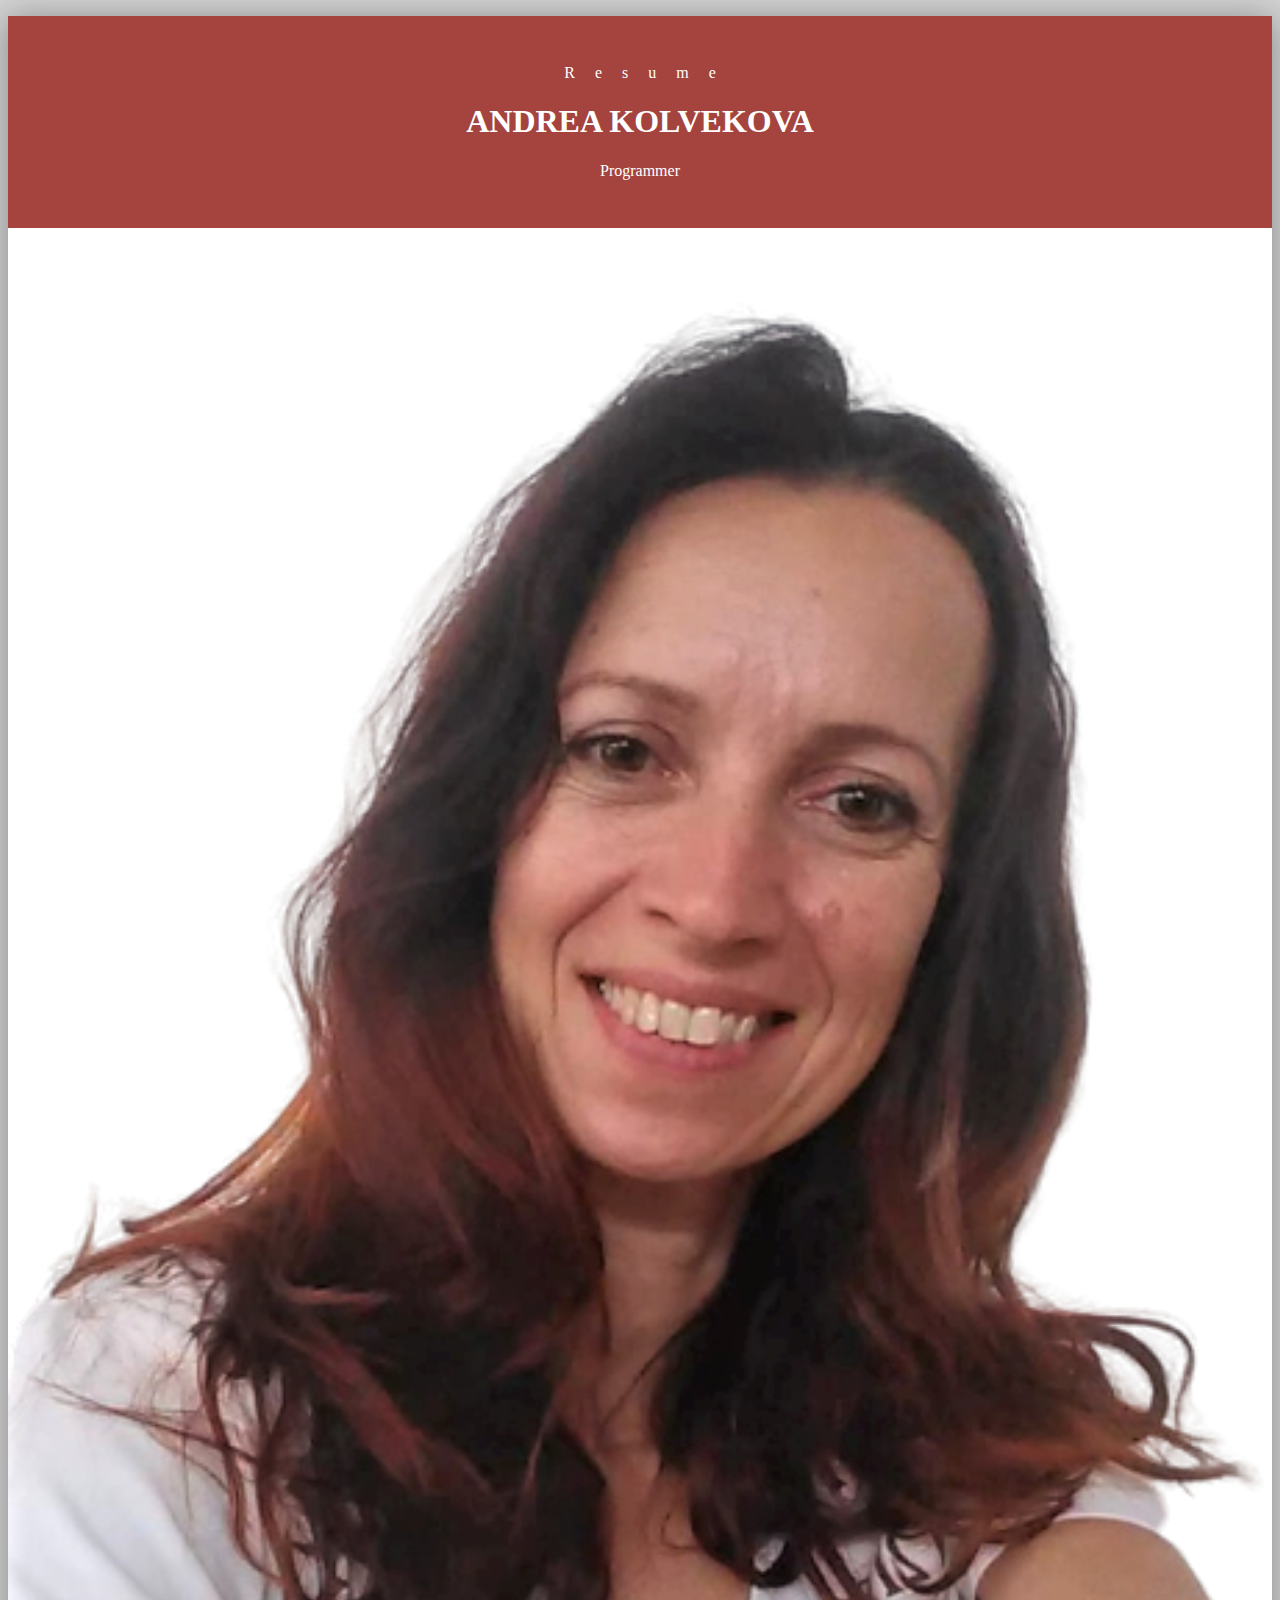
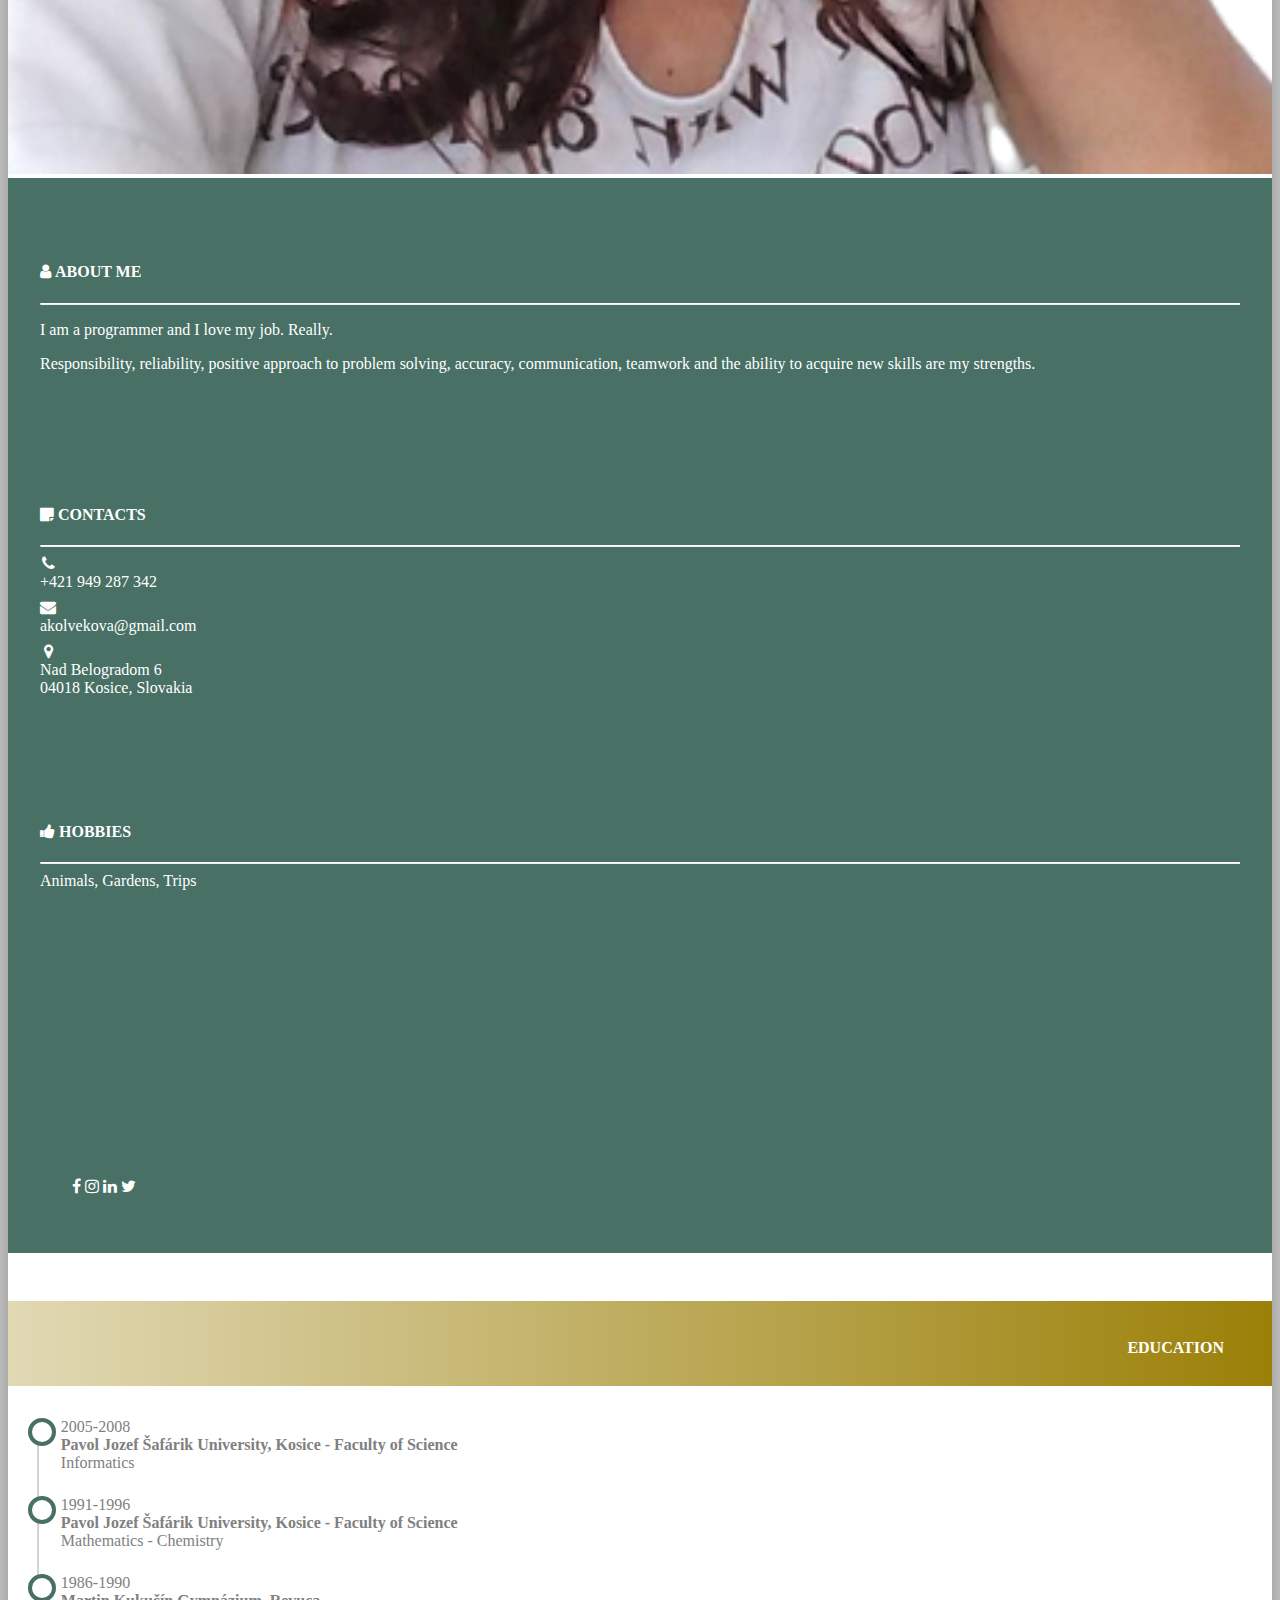
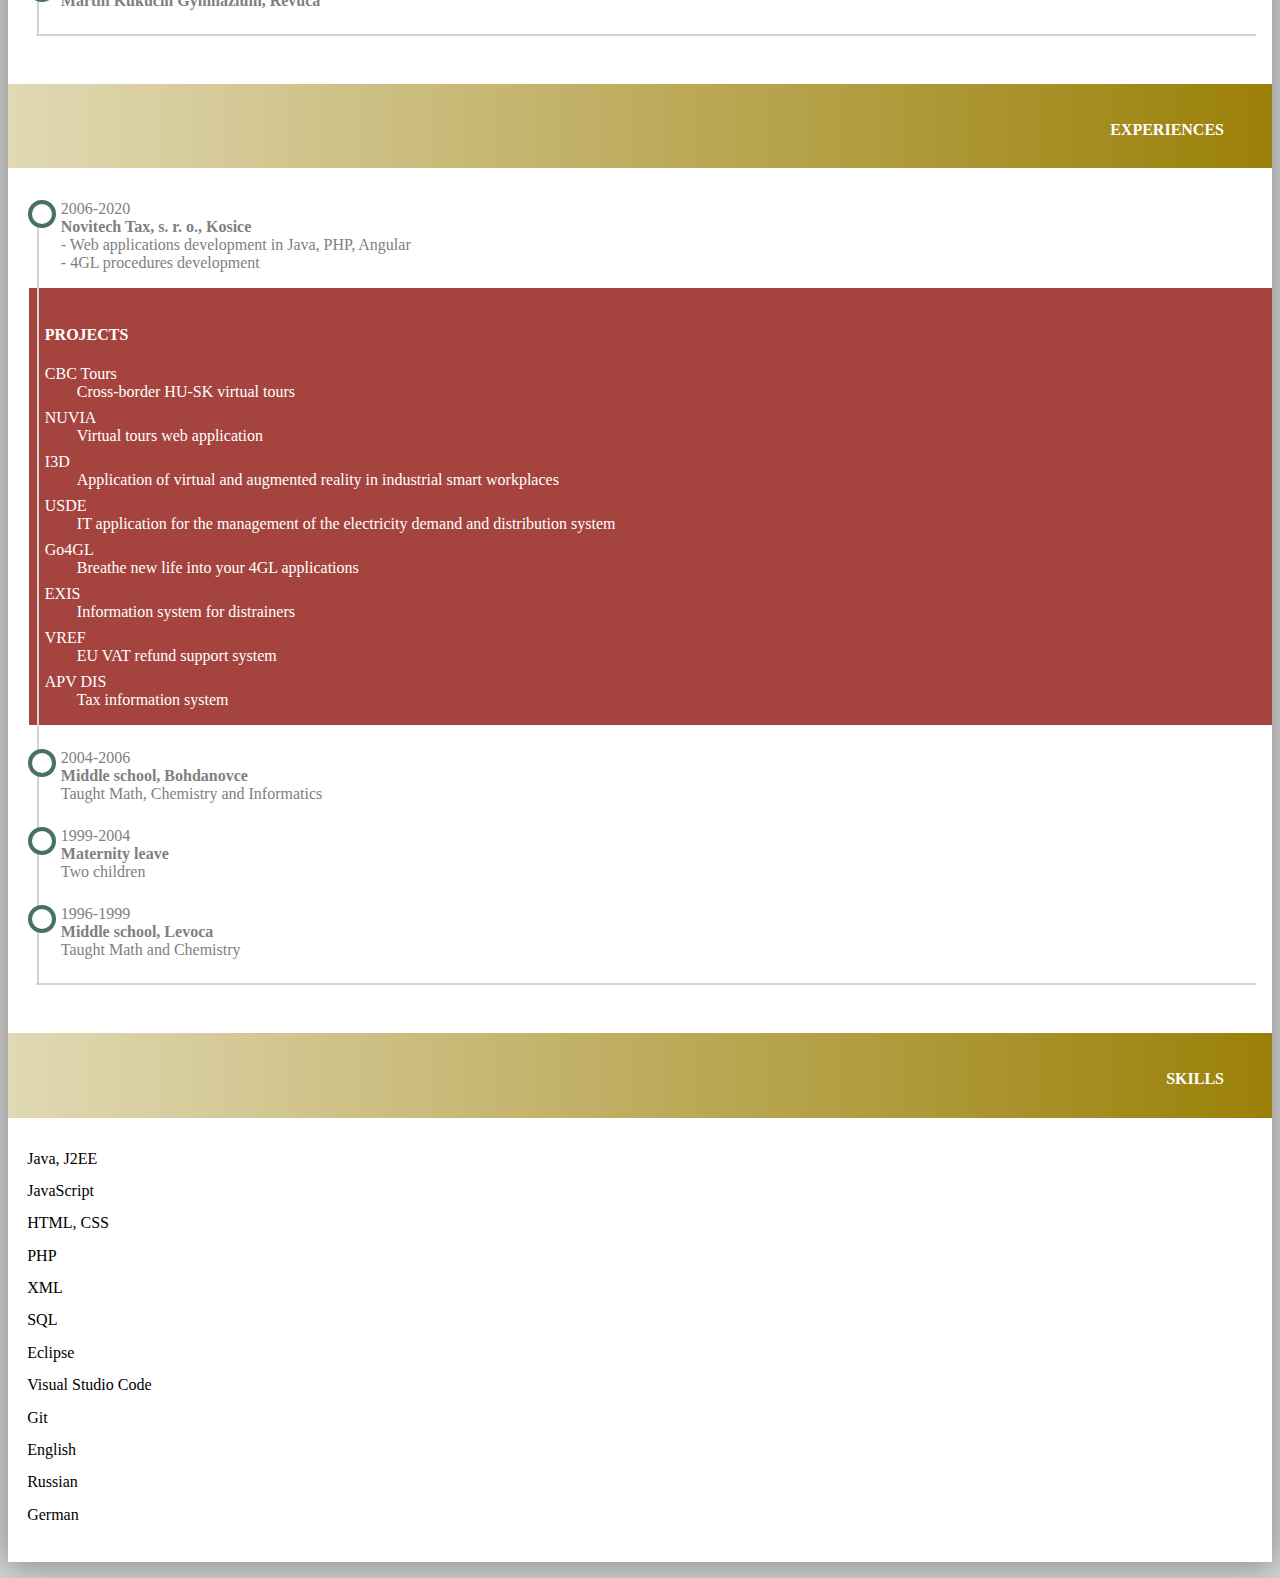
==== cv/index.html @ 4f884c10 "commit dvl" ====
<!doctype html>
<html lang="en">

<head>
    <!-- Required meta tags -->
    <meta charset="utf-8">
    <meta name="viewport" content="width=device-width, initial-scale=1, shrink-to-fit=no">

    <!-- Bootstrap CSS -->
    <link rel="stylesheet" href="https://stackpath.bootstrapcdn.com/bootstrap/4.5.0/css/bootstrap.min.css"
        integrity="sha384-9aIt2nRpC12Uk9gS9baDl411NQApFmC26EwAOH8WgZl5MYYxFfc+NcPb1dKGj7Sk" crossorigin="anonymous">
    <link rel="stylesheet" href="https://cdnjs.cloudflare.com/ajax/libs/font-awesome/4.7.0/css/font-awesome.min.css">

    <link rel="stylesheet" href="cv.css">

    <title>CV - Kolvekova</title>
</head>

<body>
    <div class="container text-secondary">
        <div class="name text-inverse">
            <p class="p-spacing">R e s u m e</p>
            <h1>ANDREA KOLVEKOVA</h1>
            <p>Programmer</p>
        </div>
        <div class="row">
            <div class="col-lg-4 text-inverse">
                <div class="text-center">
                    <img class="photo" src="cv-photo.png" alt="Me">
                </div>
                <div class="me">
                    <div class="div-me">
                        <h4><i class="fa fa-user" aria-hidden="true"></i>&nbsp;ABOUT ME</h4>
                        <hr class="hr-me">
                        <p>I am a programmer and I love my job. Really.</p>
                        <p>Responsibility, reliability, positive approach to problem solving, accuracy, communication,
                            teamwork and the ability to acquire new skills are my strengths.</p>
                    </div>
                    <div class="div-me">
                        <h4><i class="fa fa-sticky-note" aria-hidden="true"></i>&nbsp;CONTACTS</h4>
                        <hr class="hr-me">
                        <div class="row row-me">
                            <div class="col-2">
                                <i class="fa fa-phone fa-me" aria-hidden="true"></i>
                            </div>
                            <div class="col-10 link-w">
                                <a href="tel:+421949287342" class="link-w">+421 949 287 342</a>
                            </div>
                        </div>
                        <div class="row row-me">
                            <div class="col-2">
                                <i class="fa fa-envelope fa-me" aria-hidden="true"></i>
                            </div>
                            <div class="col-10 link-w">
                                <a href="mailto:akolvekova@gmail.com">akolvekova@gmail.com</a>
                            </div>
                        </div>
                        <div class="row row-me">
                            <div class="col-2">
                                <i class="fa fa-map-marker fa-me" aria-hidden="true"></i>
                            </div>
                            <div class="col-10 link-w">
                                <a href="http://maps.google.com/?q=Nad%20Belogradom%206%20Kosice" target="_blank">
                                    <div>Nad Belogradom 6</div>
                                    <div>04018 Kosice, Slovakia</div>
                                </a>
                            </div>
                        </div>
                    </div>
                    <div class="div-me">
                        <h4><i class="fa fa-thumbs-up" aria-hidden="true"></i>&nbsp;HOBBIES</h4>
                        <hr class="hr-me">
                        Animals, Gardens, Trips
                    </div>
                    <div class="d-flex justify-content-between div-me-end link-w">
                        <a href="https://www.facebook.com/" target="_blank"><i class="fa fa-facebook fa-5" aria-hidden="true"></i></a>
                        <i class="fa fa-instagram fa-5" aria-hidden="true"></i>
                        <i class="fa fa-linkedin fa-5" aria-hidden="true"></i>
                        <i class="fa fa-twitter fa-5" aria-hidden="true"></i>
                    </div>
                </div>
            </div>
            <div class="col-lg-8">
                <div class="data-title text-inverse">
                    <h4>EDUCATION</h4>
                </div>
                <ul class="timeline">
                    <li>
                        <div class="row row-left">
                            <div class="col-3">
                                2005-2008
                            </div>
                            <div class="col-9">
                                <div class="link-g">
                                    <a href="https://www.upjs.sk/" target="_blank"><b>Pavol Jozef Šafárik University,
                                            Kosice - Faculty of Science</b></a>
                                </div>
                                Informatics
                            </div>
                        </div>
                    </li>
                    <li>
                        <div class="row row-left">
                            <div class="col-3">
                                1991-1996
                            </div>
                            <div class="col-9">
                                <div class="link-g">
                                    <a href="https://www.upjs.sk/" target="_blank"><b>Pavol Jozef Šafárik University,
                                            Kosice - Faculty of Science</b></a>
                                </div>
                                Mathematics - Chemistry
                            </div>
                        </div>
                    </li>
                    <li>
                        <div class="row row-left">
                            <div class="col-3">
                                1986-1990
                            </div>
                            <div class="col-9">
                                <b>Martin Kukučín Gymnázium, Revuca</b>
                            </div>
                        </div>
                        <div class="hr-data"></div>
                    </li>
                </ul>

                <div class="data-title text-inverse">
                    <h4>EXPERIENCES</h4>
                </div>
                <ul class="timeline">
                    <li>
                        <div class="row row-left">
                            <div class="col-3">
                                2006-2020
                            </div>
                            <div class="col-9">
                                <div class="link-g">
                                    <a href="http://tax.novitech.sk/" target="_blank"><b>Novitech Tax, s. r. o.,
                                            Kosice</b></a>
                                </div>
                                <div>- Web applications development in Java, PHP, Angular</div>
                                <div>- 4GL procedures development</div>
                                <div class="projects">
                                    <div class="text-inverse">
                                        <h4>PROJECTS</h4>
                                    </div>
                                    <div class="link-w">
                                        <a href="https://cbc.virtualtours.city/" target="_blank">
                                            <div class="row row-project">
                                                <div class="col-md-3">CBC Tours</div>
                                                <div class="col-md-9 project-padding">Cross-border HU-SK virtual tours
                                                </div>
                                            </div>
                                        </a>
                                    </div>
                                    <div class="link-w">
                                        <a href="https://virtualtour.city/index.php" target="_blank">
                                            <div class="row row-project">
                                                <div class="col-md-3">NUVIA</div>
                                                <div class="col-md-9 project-padding">Virtual tours web application
                                                </div>
                                            </div>
                                        </a>
                                    </div>
                                    <div class="link-w">
                                        <a href="https://www.novitech.sk/index.php/en/events/242-project-i3d-services" target="_blank">
                                            <div class="row row-project">
                                                <div class="col-md-3">I3D</div>
                                                <div class="col-md-9 project-padding">Application of virtual and
                                                    augmented reality in industrial smart workplaces</div>
                                            </div>
                                        </a>
                                    </div>
                                    <div class="link-w">
                                        <a href="https://www.predplatenaelektrina.sk/assets/top.html" target="_blank">
                                            <div class="row row-project">
                                                <div class="col-md-3">USDE</div>
                                                <div class="col-md-9 project-padding">IT application for the management
                                                    of the electricity demand and distribution system</div>
                                            </div>
                                        </a>
                                    </div>
                                    <!--
                                    <div class="link-w">
                                        <a href="" target="_blank">
                                            <div class="row row-project">
                                                <div class="col-md-3">AISSE</div>
                                                <div class="col-md-9 project-padding"></div>
                                            </div>
                                        </a>
                                    </div>
                                    -->
                                    <div class="link-w">
                                        <a href="http://www.tax.novitech.sk/index.php/en/solutions-and-services/go4gl" target="_blank">
                                            <div class="row row-project">
                                                <div class="col-md-3">Go4GL</div>
                                                <div class="col-md-9 project-padding">Breathe new life into your 4GL
                                                    applications</div>
                                            </div>
                                        </a>
                                    </div>
                                    <div class="link-w">
                                        <a href="http://www.tax.novitech.sk/index.php/en/solutions-and-services/exis" target="_blank">
                                            <div class="row row-project">
                                                <div class="col-md-3">EXIS</div>
                                                <div class="col-md-9 project-padding">Information system for distrainers
                                                </div>
                                            </div>
                                        </a>
                                    </div>
                                    <div class="link-w">
                                        <a href="http://www.tax.novitech.sk/index.php/en/vref-en" target="_blank">
                                            <div class="row row-project">
                                                <div class="col-md-3">VREF</div>
                                                <div class="col-md-9 project-padding">EU VAT refund support system</div>
                                            </div>
                                        </a>
                                    </div>
                                    <div class="link-w">
                                        <a href="http://www.tax.novitech.sk/index.php/en/informacny-system-danovej-spravy-apv-dis-2" target="_blank">
                                            <div class="row row-project">
                                                <div class="col-md-3">APV DIS</div>
                                                <div class="col-md-9 project-padding">Tax information system</div>
                                            </div>
                                        </a>
                                    </div>
                                </div>
                            </div>
                        </div>
                    </li>
                    <li>
                        <div class="row row-left">
                            <div class="col-3">
                                2004-2006
                            </div>
                            <div class="col-9">
                                <div><b>Middle school, Bohdanovce</b></div>
                                <div>Taught Math, Chemistry and Informatics</div>
                            </div>
                        </div>
                    </li>
                    <li>
                        <div class="row row-left">
                            <div class="col-3">
                                1999-2004
                            </div>
                            <div class="col-9">
                                <div><b>Maternity leave</b></div>
                                <div>Two children</div>
                            </div>
                        </div>
                    </li>
                    <li>
                        <div class="row row-left">
                            <div class="col-3">
                                1996-1999
                            </div>
                            <div class="col-9">
                                <div><b>Middle school, Levoca</b></div>
                                <div>Taught Math and Chemistry</div>
                            </div>
                        </div>
                        <div class="hr-data"></div>
                    </li>
                </ul>

                <div class="data-title text-inverse">
                    <h4>SKILLS</h4>
                </div>
                <div class="row row-skills">
                    <div class="col-6">
                        Java, J2EE
                        <div class="progress">
                            <div class="progress-bar-1" role="progressbar" style="width: 60%" aria-valuenow="60"
                                aria-valuemin="0" aria-valuemax="100"></div>
                        </div>
                        JavaScript
                        <div class="progress">
                            <div class="progress-bar-1" role="progressbar" style="width: 40%" aria-valuenow="40"
                                aria-valuemin="0" aria-valuemax="100"></div>
                        </div>
                        HTML, CSS
                        <div class="progress">
                            <div class="progress-bar-1" role="progressbar" style="width: 60%" aria-valuenow="60"
                                aria-valuemin="0" aria-valuemax="100"></div>
                        </div>
                        PHP
                        <div class="progress">
                            <div class="progress-bar-1" role="progressbar" style="width: 40%" aria-valuenow="40"
                                aria-valuemin="0" aria-valuemax="100"></div>
                        </div>
                        XML
                        <div class="progress">
                            <div class="progress-bar-1" role="progressbar" style="width: 50%" aria-valuenow="50"
                                aria-valuemin="0" aria-valuemax="100"></div>
                        </div>
                        SQL
                        <div class="progress">
                            <div class="progress-bar-1" role="progressbar" style="width: 60%" aria-valuenow="60"
                                aria-valuemin="0" aria-valuemax="100"></div>
                        </div>
                    </div>
                    <div class="col-6">
                        Eclipse
                        <div class="progress">
                            <div class="progress-bar-2" role="progressbar" style="width: 50%" aria-valuenow="50"
                                aria-valuemin="0" aria-valuemax="100"></div>
                        </div>
                        Visual Studio Code
                        <div class="progress">
                            <div class="progress-bar-2" role="progressbar" style="width: 40%" aria-valuenow="40"
                                aria-valuemin="0" aria-valuemax="100"></div>
                        </div>
                        Git
                        <div class="progress">
                            <div class="progress-bar-2" role="progressbar" style="width: 20%" aria-valuenow="20"
                                aria-valuemin="0" aria-valuemax="100"></div>
                        </div>
                        English
                        <div class="progress">
                            <div class="progress-bar-3" role="progressbar" style="width: 30%" aria-valuenow="20"
                                aria-valuemin="0" aria-valuemax="100"></div>
                        </div>
                        Russian
                        <div class="progress">
                            <div class="progress-bar-3" role="progressbar" style="width: 20%" aria-valuenow="20"
                                aria-valuemin="0" aria-valuemax="100"></div>
                        </div>
                        German
                        <div class="progress">
                            <div class="progress-bar-3" role="progressbar" style="width: 20%" aria-valuenow="20"
                                aria-valuemin="0" aria-valuemax="100"></div>
                        </div>
                    </div>
                </div>
            </div>
        </div>
    </div>

    <!-- Optional JavaScript -->
    <!-- jQuery first, then Popper.js, then Bootstrap JS -->
    <script src="https://code.jquery.com/jquery-3.5.1.slim.min.js"
        integrity="sha384-DfXdz2htPH0lsSSs5nCTpuj/zy4C+OGpamoFVy38MVBnE+IbbVYUew+OrCXaRkfj"
        crossorigin="anonymous"></script>
    <script src="https://cdn.jsdelivr.net/npm/popper.js@1.16.0/dist/umd/popper.min.js"
        integrity="sha384-Q6E9RHvbIyZFJoft+2mJbHaEWldlvI9IOYy5n3zV9zzTtmI3UksdQRVvoxMfooAo"
        crossorigin="anonymous"></script>
    <script src="https://stackpath.bootstrapcdn.com/bootstrap/4.5.0/js/bootstrap.min.js"
        integrity="sha384-OgVRvuATP1z7JjHLkuOU7Xw704+h835Lr+6QL9UvYjZE3Ipu6Tp75j7Bh/kR0JKI"
        crossorigin="anonymous"></script>

</body>

</html>
---- cv/cv.css ----
body {
    background-color: lightgray;
}
.container {
    padding-right: 0em;
    padding-left: 0em;
    background-color: white;
}
@media  (min-width: 576px) {
.container {
    margin-top: 1em;
    margin-bottom: 1em;
    box-shadow: 0 .2em 2em 0 rgba(0, 0, 0, 0.2), 0 .2em 2em 0 rgba(0, 0, 0, 0.19);
}}
.link-w a {
    color: white;
}
.link-w a:link, a:visited, a:active {
    text-decoration: none;
}
.link-w a:hover {
    color: white;
    text-decoration: underline;
}
.link-g a{
    color: gray;
}
.link-g a:link, a:visited, a:active {
    text-decoration: none;
}
.link-g a:hover {
    color: rgb(155, 128, 8);
    text-decoration: underline;
}
p b {
    color: gray;
}
.p-spacing {
    word-spacing: 1em;
}
.text-inverse {
    color: #fff;
}
.photo {
    margin-top: 1.5em;
    width: 100%;
}
.me {
    padding: 2em 2em 1.6em 2em;;
    background-color: rgb(72, 112, 100);
}
.hr-me {
    margin-top: 0em;
    border-top: 1px solid white;
}
.hr-data {
    margin-left: -1.55em;
    border-top: 2px solid lightgray;
}
.div-me {
    padding: 2em 0em 4em 0em;
}
.div-me-end {
    padding: 2em 2em 2em 2em;
}
@media  (min-width: 992px) {
.div-me-end {
    margin-top: 18em;
}}
@media  (min-width: 1201px) {
.div-me-end {
    margin-top: 12em;
}}
.name {
    text-align: center;
    padding: 2em 0em;
    background-color: rgb(165, 68, 62);
}
.row-me {
    padding-bottom: .5em;
}
.row-hobbies {
    margin-top: 1em;
    margin-bottom: 1em;
}
.row-left {
    margin-bottom: 1.5em;
    color: gray;
}
.row-project {
    margin-top: .5em;
}
.row-languages {
    margin-top: 1em;
}
.project-padding {
    padding-left: 2em;
}
.fa-me {
    width: 1em;
    text-align: center;
}
.fa-color {
    color: rgb(72, 112, 100);
}
.progress {
    margin-bottom: .5em;
    height: 0.4em;
}
.progress-bar-1 {
    background-color: rgb(72, 112, 100);
}
.progress-bar-2 {
    background-color: rgb(165, 68, 62);
}
.progress-bar-3 {
    background-color: rgb(155, 128, 8);
}
.data-title {
    margin: 3em 0em 2em 0em;
    padding: 1em 3em .5em .5em ;
    background: repeating-linear-gradient(to left, rgb(155, 128, 8), rgba(155, 128, 8, 0.3) 100%);
    text-align: right;
}
.row-skills {
    padding: 0em 1.2em 1.5em 1.2em;
}
ul.timeline {
    padding-right: 1em;
    list-style-type: none;
    position: relative;
}
ul.timeline:before {
    content: ' ';
    background: lightgray;
    display: inline-block;
    position: absolute;
    left: 1.8em;
    width: 2px;
    height: 100%;
    z-index: 400;
}
ul.timeline > li {
    padding-left: 0.8em;
}
ul.timeline > li:before {
    content: ' ';
    background: white;
    display: inline-block;
    position: absolute;
    border-radius: 50%;
    border: 4px solid rgb(72, 112, 100);
    left: 1.25em;
    width: 1.25em;
    height: 1.25em;
    z-index: 400;
}
.projects {
    padding: 1em;
    margin: 1em -1em 0em -2em;
    background-color: rgb(165, 68, 62);
}
.project-name {
    color: rgb(72, 112, 100);
    font-weight: 600;
}
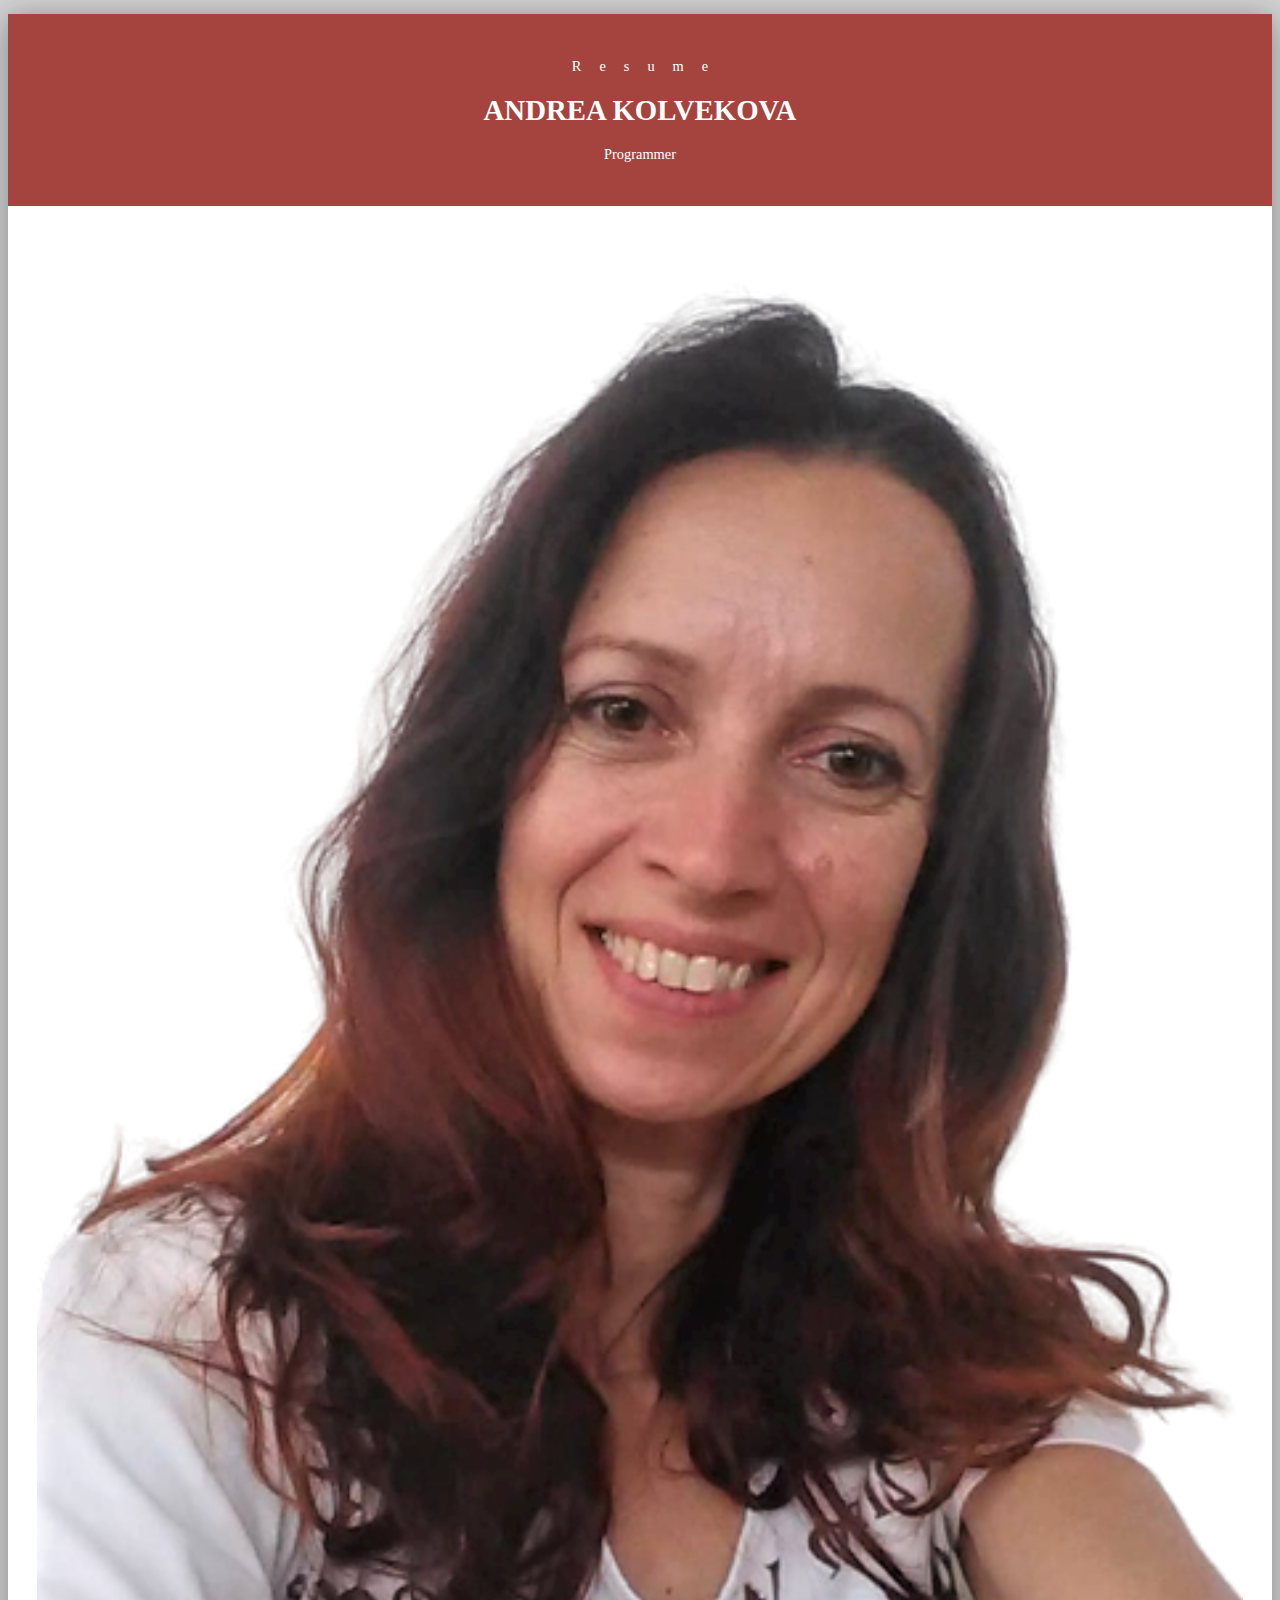
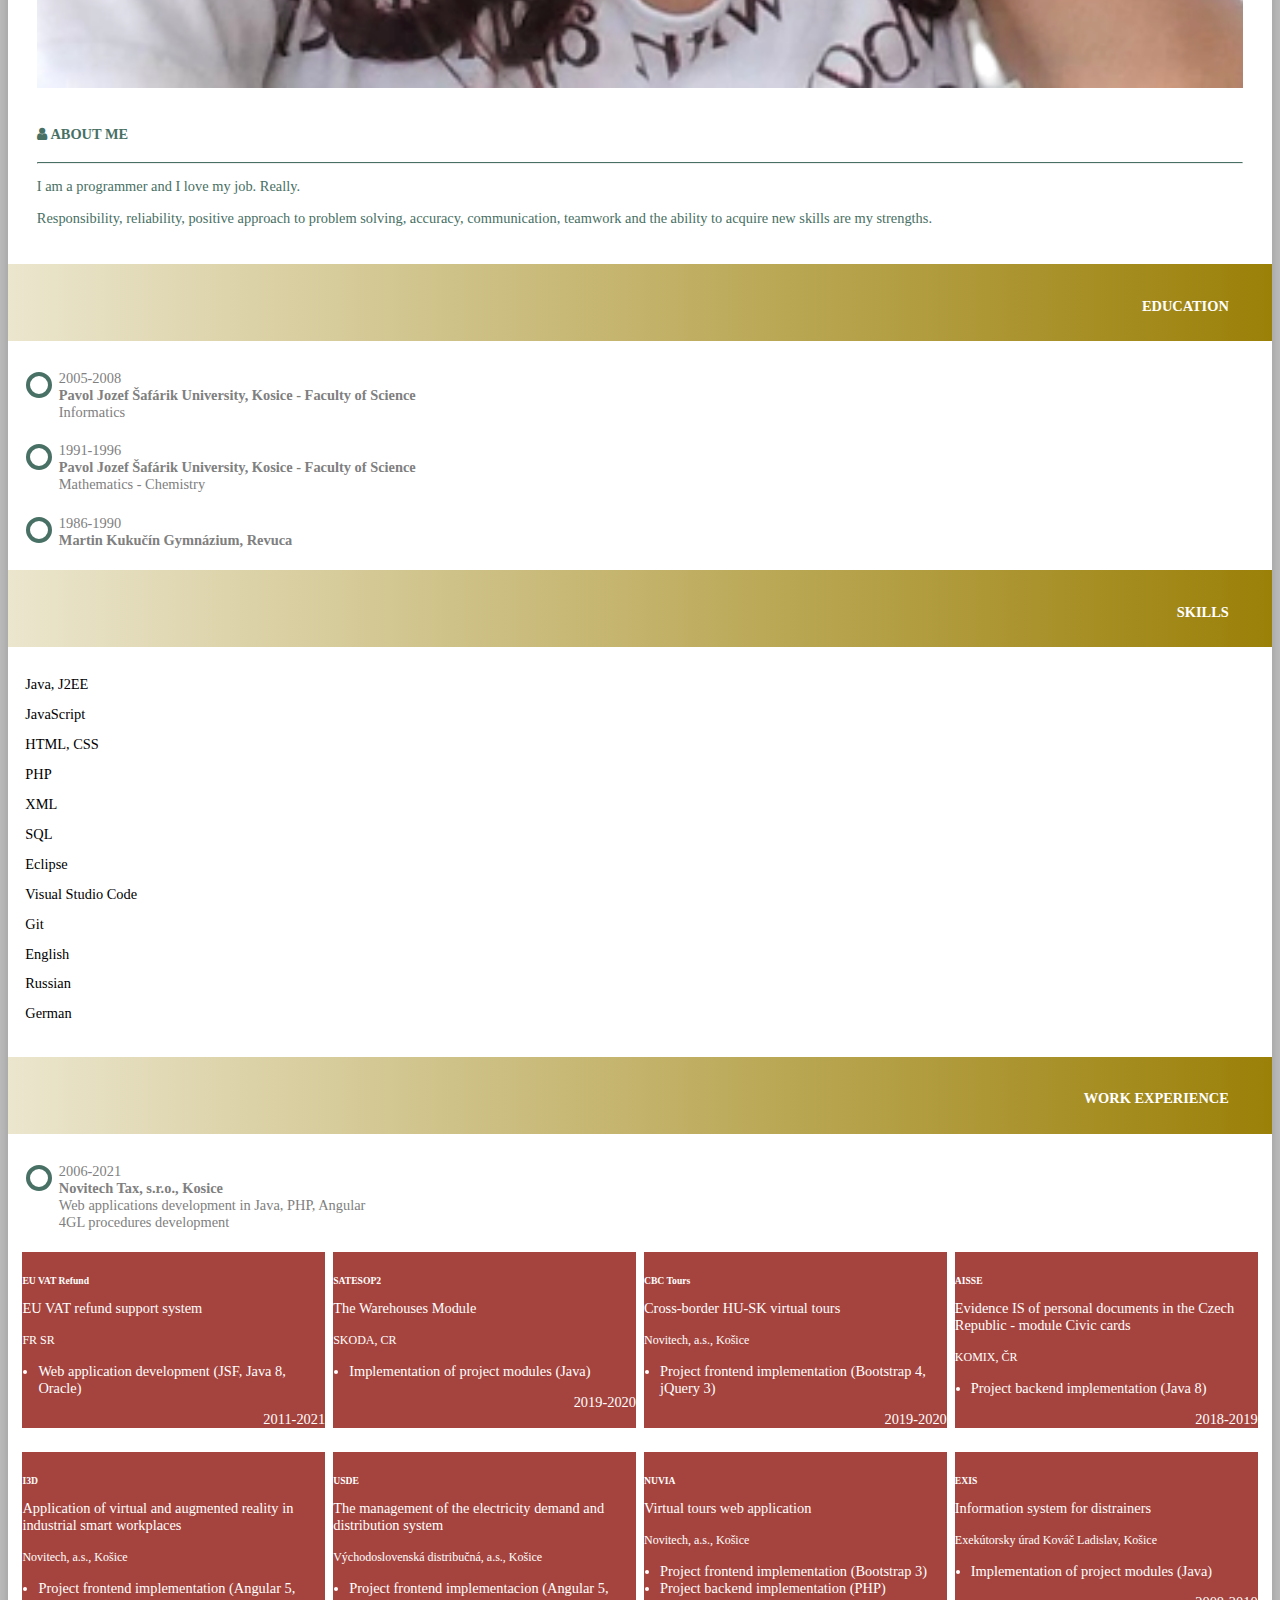
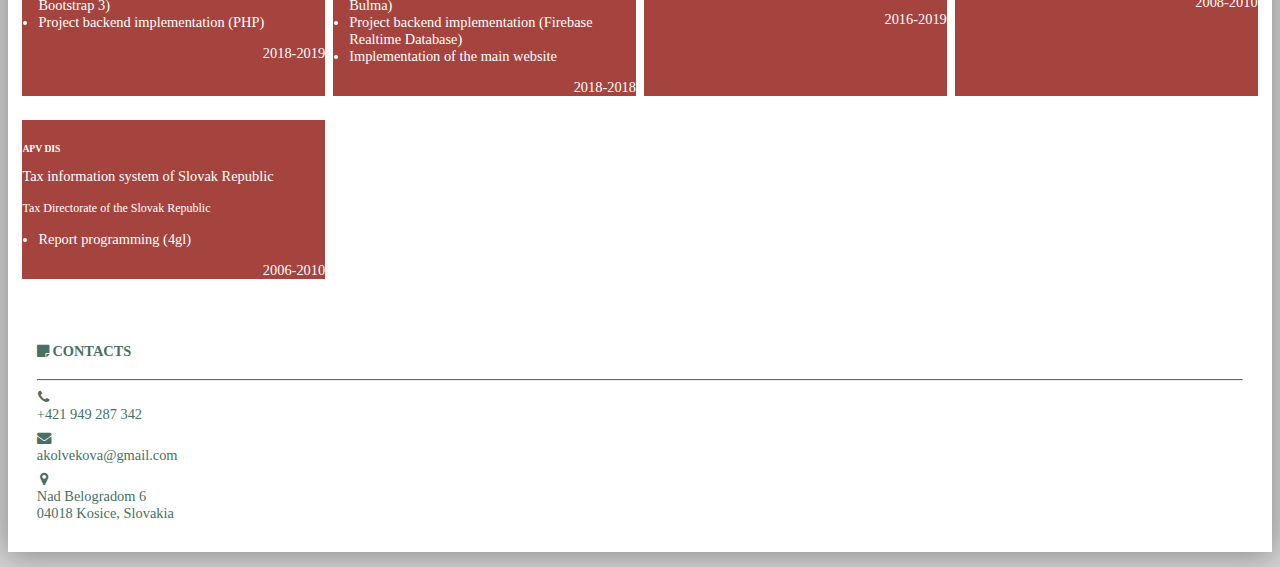
==== commit 873bdf01: "cv - zmena stranky" ====
--- a/cv/index.html
+++ b/cv/index.html
@@ -18,325 +18,385 @@
 
 <body>
     <div class="container text-secondary">
-        <div class="name text-inverse">
-            <p class="p-spacing">R e s u m e</p>
-            <h1>ANDREA KOLVEKOVA</h1>
-            <p>Programmer</p>
-        </div>
-        <div class="row">
-            <div class="col-lg-4 text-inverse">
-                <div class="text-center">
+        <section name="title">
+            <div class="name text-inverse">
+                <p class="p-spacing">R e s u m e</p>
+                <h1>ANDREA KOLVEKOVA</h1>
+                <p>Programmer</p>
+            </div>
+        </section>
+
+        <section name="aboutme">
+            <div class="row justify-content-center me">
+                <div class="col-lg-2 col-sm-4">
                     <img class="photo" src="cv-photo.png" alt="Me">
                 </div>
-                <div class="me">
-                    <div class="div-me">
-                        <h4><i class="fa fa-user" aria-hidden="true"></i>&nbsp;ABOUT ME</h4>
-                        <hr class="hr-me">
-                        <p>I am a programmer and I love my job. Really.</p>
-                        <p>Responsibility, reliability, positive approach to problem solving, accuracy, communication,
-                            teamwork and the ability to acquire new skills are my strengths.</p>
-                    </div>
-                    <div class="div-me">
-                        <h4><i class="fa fa-sticky-note" aria-hidden="true"></i>&nbsp;CONTACTS</h4>
-                        <hr class="hr-me">
-                        <div class="row row-me">
-                            <div class="col-2">
-                                <i class="fa fa-phone fa-me" aria-hidden="true"></i>
+                <div class="col-lg-6 col-sm-8">
+                    <h4><i class="fa fa-user" aria-hidden="true"></i>&nbsp;ABOUT ME</h4>
+                    <hr class="hr-me">
+                    <p class="mb-5">I am a programmer and I love my job. Really.</p>
+                    <p>Responsibility, reliability, positive approach to problem solving, accuracy, communication,
+                        teamwork and the ability to acquire new skills are my strengths.</p>
+                </div>
+            </div>
+        </section>
+
+        <section name="education">
+            <div class="data-title text-inverse">
+                <h4>EDUCATION</h4>
+            </div>
+            <div class="row justify-content-center">
+                <div class="col-lg-8">
+                    <ul class="timeline">
+                        <li>
+                            <div class="row row-timeline">
+                                <div class="col-sm-3">
+                                    2005-2008
+                                </div>
+                                <div class="col-sm-9">
+                                    <div class="link-g">
+                                        <a href="https://www.upjs.sk/" target="_blank"><b>Pavol Jozef Šafárik
+                                                University,
+                                                Kosice - Faculty of Science</b></a>
+                                    </div>
+                                    Informatics
+                                </div>
                             </div>
-                            <div class="col-10 link-w">
-                                <a href="tel:+421949287342" class="link-w">+421 949 287 342</a>
+                        </li>
+                        <li>
+                            <div class="row row-timeline">
+                                <div class="col-sm-3">
+                                    1991-1996
+                                </div>
+                                <div class="col-sm-9">
+                                    <div class="link-g">
+                                        <a href="https://www.upjs.sk/" target="_blank"><b>Pavol Jozef Šafárik
+                                                University,
+                                                Kosice - Faculty of Science</b></a>
+                                    </div>
+                                    Mathematics - Chemistry
+                                </div>
                             </div>
-                        </div>
-                        <div class="row row-me">
-                            <div class="col-2">
-                                <i class="fa fa-envelope fa-me" aria-hidden="true"></i>
+                        </li>
+                        <li>
+                            <div class="row row-timeline">
+                                <div class="col-sm-3">
+                                    1986-1990
+                                </div>
+                                <div class="col-sm-9">
+                                    <b>Martin Kukučín Gymnázium, Revuca</b>
+                                </div>
                             </div>
-                            <div class="col-10 link-w">
-                                <a href="mailto:akolvekova@gmail.com">akolvekova@gmail.com</a>
+                        </li>
+                    </ul>
+                </div>
+            </div>
+        </section>
+
+        <section name="skills">
+            <div class="data-title text-inverse">
+                <h4>SKILLS</h4>
+            </div>
+            <div class="row justify-content-center row-padd">
+                <div class="col-lg-4 col-6">
+                    Java, J2EE
+                    <div class="progress">
+                        <div class="progress-bar-1" role="progressbar" style="width: 75%" aria-valuenow="75"
+                            aria-valuemin="0" aria-valuemax="100"></div>
+                    </div>
+                    JavaScript
+                    <div class="progress">
+                        <div class="progress-bar-1" role="progressbar" style="width: 50%" aria-valuenow="50"
+                            aria-valuemin="0" aria-valuemax="100"></div>
+                    </div>
+                    HTML, CSS
+                    <div class="progress">
+                        <div class="progress-bar-1" role="progressbar" style="width: 80%" aria-valuenow="80"
+                            aria-valuemin="0" aria-valuemax="100"></div>
+                    </div>
+                    PHP
+                    <div class="progress">
+                        <div class="progress-bar-1" role="progressbar" style="width: 50%" aria-valuenow="50"
+                            aria-valuemin="0" aria-valuemax="100"></div>
+                    </div>
+                    XML
+                    <div class="progress">
+                        <div class="progress-bar-1" role="progressbar" style="width: 70%" aria-valuenow="70"
+                            aria-valuemin="0" aria-valuemax="100"></div>
+                    </div>
+                    SQL
+                    <div class="progress">
+                        <div class="progress-bar-1" role="progressbar" style="width: 70%" aria-valuenow="70"
+                            aria-valuemin="0" aria-valuemax="100"></div>
+                    </div>
+                </div>
+                <div class="col-lg-4 col-6">
+                    Eclipse
+                    <div class="progress">
+                        <div class="progress-bar-2" role="progressbar" style="width: 75%" aria-valuenow="75"
+                            aria-valuemin="0" aria-valuemax="100"></div>
+                    </div>
+                    Visual Studio Code
+                    <div class="progress">
+                        <div class="progress-bar-2" role="progressbar" style="width: 60%" aria-valuenow="60"
+                            aria-valuemin="0" aria-valuemax="100"></div>
+                    </div>
+                    Git
+                    <div class="progress">
+                        <div class="progress-bar-2" role="progressbar" style="width: 50%" aria-valuenow="50"
+                            aria-valuemin="0" aria-valuemax="100"></div>
+                    </div>
+                    English
+                    <div class="progress">
+                        <div class="progress-bar-3" role="progressbar" style="width: 40%" aria-valuenow="40"
+                            aria-valuemin="0" aria-valuemax="100"></div>
+                    </div>
+                    Russian
+                    <div class="progress">
+                        <div class="progress-bar-3" role="progressbar" style="width: 20%" aria-valuenow="20"
+                            aria-valuemin="0" aria-valuemax="100"></div>
+                    </div>
+                    German
+                    <div class="progress">
+                        <div class="progress-bar-3" role="progressbar" style="width: 20%" aria-valuenow="20"
+                            aria-valuemin="0" aria-valuemax="100"></div>
+                    </div>
+                </div>
+            </div>
+        </section>
+
+        <section name="experience">
+            <div class="data-title text-inverse">
+                <h4>WORK EXPERIENCE</h4>
+            </div>
+
+            <div class="row justify-content-center">
+                <div class="col-lg-8">
+                    <ul class="timeline">
+                        <li>
+                            <div class="row row-timeline">
+                                <div class="col-sm-3">
+                                    2006-2021
+                                </div>
+                                <div class="col-sm-9">
+                                    <div class="link-g">
+                                        <a href="http://tax.novitech.sk/" target="_blank"><b>Novitech Tax, s.r.o.,
+                                                Kosice</b></a>
+                                    </div>
+                                    <div>Web applications development in Java, PHP, Angular</div>
+                                    <div>4GL procedures development</div>
+                                </div>
                             </div>
-                        </div>
-                        <div class="row row-me">
-                            <div class="col-2">
-                                <i class="fa fa-map-marker fa-me" aria-hidden="true"></i>
-                            </div>
-                            <div class="col-10 link-w">
-                                <a href="http://maps.google.com/?q=Nad%20Belogradom%206%20Kosice" target="_blank">
-                                    <div>Nad Belogradom 6</div>
-                                    <div>04018 Kosice, Slovakia</div>
-                                </a>
-                            </div>
-                        </div>
-                    </div>
-                    <div class="div-me">
-                        <h4><i class="fa fa-thumbs-up" aria-hidden="true"></i>&nbsp;HOBBIES</h4>
-                        <hr class="hr-me">
-                        Animals, Gardens, Trips
-                    </div>
-                    <div class="d-flex justify-content-between div-me-end link-w">
-                        <a href="https://www.facebook.com/" target="_blank"><i class="fa fa-facebook fa-5" aria-hidden="true"></i></a>
-                        <i class="fa fa-instagram fa-5" aria-hidden="true"></i>
-                        <i class="fa fa-linkedin fa-5" aria-hidden="true"></i>
-                        <i class="fa fa-twitter fa-5" aria-hidden="true"></i>
-                    </div>
-                </div>
-            </div>
-            <div class="col-lg-8">
-                <div class="data-title text-inverse">
-                    <h4>EDUCATION</h4>
-                </div>
-                <ul class="timeline">
-                    <li>
-                        <div class="row row-left">
-                            <div class="col-3">
-                                2005-2008
-                            </div>
-                            <div class="col-9">
-                                <div class="link-g">
-                                    <a href="https://www.upjs.sk/" target="_blank"><b>Pavol Jozef Šafárik University,
-                                            Kosice - Faculty of Science</b></a>
-                                </div>
-                                Informatics
-                            </div>
-                        </div>
-                    </li>
-                    <li>
-                        <div class="row row-left">
-                            <div class="col-3">
-                                1991-1996
-                            </div>
-                            <div class="col-9">
-                                <div class="link-g">
-                                    <a href="https://www.upjs.sk/" target="_blank"><b>Pavol Jozef Šafárik University,
-                                            Kosice - Faculty of Science</b></a>
-                                </div>
-                                Mathematics - Chemistry
-                            </div>
-                        </div>
-                    </li>
-                    <li>
-                        <div class="row row-left">
-                            <div class="col-3">
-                                1986-1990
-                            </div>
-                            <div class="col-9">
-                                <b>Martin Kukučín Gymnázium, Revuca</b>
-                            </div>
-                        </div>
-                        <div class="hr-data"></div>
-                    </li>
-                </ul>
-
-                <div class="data-title text-inverse">
-                    <h4>EXPERIENCES</h4>
-                </div>
-                <ul class="timeline">
-                    <li>
-                        <div class="row row-left">
-                            <div class="col-3">
-                                2006-2020
-                            </div>
-                            <div class="col-9">
-                                <div class="link-g">
-                                    <a href="http://tax.novitech.sk/" target="_blank"><b>Novitech Tax, s. r. o.,
-                                            Kosice</b></a>
-                                </div>
-                                <div>- Web applications development in Java, PHP, Angular</div>
-                                <div>- 4GL procedures development</div>
-                                <div class="projects">
-                                    <div class="text-inverse">
-                                        <h4>PROJECTS</h4>
-                                    </div>
-                                    <div class="link-w">
-                                        <a href="https://cbc.virtualtours.city/" target="_blank">
-                                            <div class="row row-project">
-                                                <div class="col-md-3">CBC Tours</div>
-                                                <div class="col-md-9 project-padding">Cross-border HU-SK virtual tours
-                                                </div>
-                                            </div>
-                                        </a>
-                                    </div>
-                                    <div class="link-w">
-                                        <a href="https://virtualtour.city/index.php" target="_blank">
-                                            <div class="row row-project">
-                                                <div class="col-md-3">NUVIA</div>
-                                                <div class="col-md-9 project-padding">Virtual tours web application
-                                                </div>
-                                            </div>
-                                        </a>
-                                    </div>
-                                    <div class="link-w">
-                                        <a href="https://www.novitech.sk/index.php/en/events/242-project-i3d-services" target="_blank">
-                                            <div class="row row-project">
-                                                <div class="col-md-3">I3D</div>
-                                                <div class="col-md-9 project-padding">Application of virtual and
-                                                    augmented reality in industrial smart workplaces</div>
-                                            </div>
-                                        </a>
-                                    </div>
-                                    <div class="link-w">
-                                        <a href="https://www.predplatenaelektrina.sk/assets/top.html" target="_blank">
-                                            <div class="row row-project">
-                                                <div class="col-md-3">USDE</div>
-                                                <div class="col-md-9 project-padding">IT application for the management
-                                                    of the electricity demand and distribution system</div>
-                                            </div>
-                                        </a>
-                                    </div>
-                                    <!--
-                                    <div class="link-w">
-                                        <a href="" target="_blank">
-                                            <div class="row row-project">
-                                                <div class="col-md-3">AISSE</div>
-                                                <div class="col-md-9 project-padding"></div>
-                                            </div>
-                                        </a>
-                                    </div>
-                                    -->
-                                    <div class="link-w">
-                                        <a href="http://www.tax.novitech.sk/index.php/en/solutions-and-services/go4gl" target="_blank">
-                                            <div class="row row-project">
-                                                <div class="col-md-3">Go4GL</div>
-                                                <div class="col-md-9 project-padding">Breathe new life into your 4GL
-                                                    applications</div>
-                                            </div>
-                                        </a>
-                                    </div>
-                                    <div class="link-w">
-                                        <a href="http://www.tax.novitech.sk/index.php/en/solutions-and-services/exis" target="_blank">
-                                            <div class="row row-project">
-                                                <div class="col-md-3">EXIS</div>
-                                                <div class="col-md-9 project-padding">Information system for distrainers
-                                                </div>
-                                            </div>
-                                        </a>
-                                    </div>
-                                    <div class="link-w">
-                                        <a href="http://www.tax.novitech.sk/index.php/en/vref-en" target="_blank">
-                                            <div class="row row-project">
-                                                <div class="col-md-3">VREF</div>
-                                                <div class="col-md-9 project-padding">EU VAT refund support system</div>
-                                            </div>
-                                        </a>
-                                    </div>
-                                    <div class="link-w">
-                                        <a href="http://www.tax.novitech.sk/index.php/en/informacny-system-danovej-spravy-apv-dis-2" target="_blank">
-                                            <div class="row row-project">
-                                                <div class="col-md-3">APV DIS</div>
-                                                <div class="col-md-9 project-padding">Tax information system</div>
-                                            </div>
-                                        </a>
-                                    </div>
-                                </div>
-                            </div>
-                        </div>
-                    </li>
-                    <li>
-                        <div class="row row-left">
-                            <div class="col-3">
-                                2004-2006
-                            </div>
-                            <div class="col-9">
-                                <div><b>Middle school, Bohdanovce</b></div>
-                                <div>Taught Math, Chemistry and Informatics</div>
-                            </div>
-                        </div>
-                    </li>
-                    <li>
-                        <div class="row row-left">
-                            <div class="col-3">
-                                1999-2004
-                            </div>
-                            <div class="col-9">
-                                <div><b>Maternity leave</b></div>
-                                <div>Two children</div>
-                            </div>
-                        </div>
-                    </li>
-                    <li>
-                        <div class="row row-left">
-                            <div class="col-3">
-                                1996-1999
-                            </div>
-                            <div class="col-9">
-                                <div><b>Middle school, Levoca</b></div>
-                                <div>Taught Math and Chemistry</div>
-                            </div>
-                        </div>
-                        <div class="hr-data"></div>
-                    </li>
-                </ul>
-
-                <div class="data-title text-inverse">
-                    <h4>SKILLS</h4>
-                </div>
-                <div class="row row-skills">
-                    <div class="col-6">
-                        Java, J2EE
-                        <div class="progress">
-                            <div class="progress-bar-1" role="progressbar" style="width: 60%" aria-valuenow="60"
-                                aria-valuemin="0" aria-valuemax="100"></div>
-                        </div>
-                        JavaScript
-                        <div class="progress">
-                            <div class="progress-bar-1" role="progressbar" style="width: 40%" aria-valuenow="40"
-                                aria-valuemin="0" aria-valuemax="100"></div>
-                        </div>
-                        HTML, CSS
-                        <div class="progress">
-                            <div class="progress-bar-1" role="progressbar" style="width: 60%" aria-valuenow="60"
-                                aria-valuemin="0" aria-valuemax="100"></div>
-                        </div>
-                        PHP
-                        <div class="progress">
-                            <div class="progress-bar-1" role="progressbar" style="width: 40%" aria-valuenow="40"
-                                aria-valuemin="0" aria-valuemax="100"></div>
-                        </div>
-                        XML
-                        <div class="progress">
-                            <div class="progress-bar-1" role="progressbar" style="width: 50%" aria-valuenow="50"
-                                aria-valuemin="0" aria-valuemax="100"></div>
-                        </div>
-                        SQL
-                        <div class="progress">
-                            <div class="progress-bar-1" role="progressbar" style="width: 60%" aria-valuenow="60"
-                                aria-valuemin="0" aria-valuemax="100"></div>
-                        </div>
-                    </div>
-                    <div class="col-6">
-                        Eclipse
-                        <div class="progress">
-                            <div class="progress-bar-2" role="progressbar" style="width: 50%" aria-valuenow="50"
-                                aria-valuemin="0" aria-valuemax="100"></div>
-                        </div>
-                        Visual Studio Code
-                        <div class="progress">
-                            <div class="progress-bar-2" role="progressbar" style="width: 40%" aria-valuenow="40"
-                                aria-valuemin="0" aria-valuemax="100"></div>
-                        </div>
-                        Git
-                        <div class="progress">
-                            <div class="progress-bar-2" role="progressbar" style="width: 20%" aria-valuenow="20"
-                                aria-valuemin="0" aria-valuemax="100"></div>
-                        </div>
-                        English
-                        <div class="progress">
-                            <div class="progress-bar-3" role="progressbar" style="width: 30%" aria-valuenow="20"
-                                aria-valuemin="0" aria-valuemax="100"></div>
-                        </div>
-                        Russian
-                        <div class="progress">
-                            <div class="progress-bar-3" role="progressbar" style="width: 20%" aria-valuenow="20"
-                                aria-valuemin="0" aria-valuemax="100"></div>
-                        </div>
-                        German
-                        <div class="progress">
-                            <div class="progress-bar-3" role="progressbar" style="width: 20%" aria-valuenow="20"
-                                aria-valuemin="0" aria-valuemax="100"></div>
-                        </div>
-                    </div>
-                </div>
-            </div>
-        </div>
+
+                        </li>
+                    </ul>
+                </div>
+            </div>
+            <div class="card-deck">
+                <div class="card">
+                    <a href="http://www.tax.novitech.sk/index.php/en/vref-en" target="_blank">
+                        <div class="card-header">
+                            <h6 class="card-title">EU VAT Refund</h6>
+                            <p class="card-subtitle mb-2">EU VAT refund support system</p>
+                            <p class="card-text"><small>FR SR</small></p>
+                        </div>
+                        <div class="card-body">
+                            <ul>
+                                <li>Web application development (JSF, Java 8, Oracle)</li>
+                            </ul>
+                        </div>
+                        <div class="card-footer">
+                            2011-2021
+                        </div>
+                    </a>
+                </div>
+                <div class="card">
+                    <div class="card-header">
+                        <h6 class="card-title">SATESOP2</h6>
+                        <p class="card-subtitle mb-2">The Warehouses Module</p>
+                        <p class="card-text"><small>SKODA, CR</small>
+                        </p>
+                    </div>
+                    <div class="card-body">
+                        <ul>
+                            <li>Implementation of project modules (Java)</li>
+                        </ul>
+                    </div>
+                    <div class="card-footer">
+                        2019-2020
+                    </div>
+                </div>
+                <div class="card">
+                    <a href="https://cbc.virtualtours.city/" target="_blank">
+                        <div class="card-header">
+                            <h6 class="card-title">CBC Tours</h6>
+                            <p class="card-subtitle mb-2">Cross-border HU-SK virtual tours
+                            </p>
+                            <p class="card-text"><small>Novitech, a.s., Košice</small>
+                            </p>
+                        </div>
+                        <div class="card-body">
+                            <ul>
+                                <li>Project frontend implementation (Bootstrap 4, jQuery 3)</li>
+                            </ul>
+                        </div>
+                        <div class="card-footer">
+                            2019-2020
+                        </div>
+                    </a>
+                </div>
+                <div class="card">
+                    <div class="card-header">
+                        <h6 class="card-title">AISSE</h6>
+                        <p class="card-subtitle mb-2">Evidence IS of personal documents in the Czech
+                            Republic - module Civic cards</p>
+                        <p class="card-text"><small>KOMIX, ČR</small></p>
+                    </div>
+                    <div class="card-body">
+                        <ul>
+                            <li>Project backend implementation (Java 8)</li>
+                        </ul>
+                    </div>
+                    <div class="card-footer">
+                        2018-2019
+                    </div>
+                </div>
+                <div class="card">
+                    <a href="https://www.novitech.sk/index.php/en/events/242-project-i3d-services" target="_blank">
+                        <div class="card-header">
+                            <h6 class="card-title">I3D</h6>
+                            <p class="card-subtitle mb-2">Application of virtual and
+                                augmented reality in industrial smart workplaces</p>
+                            <p class="card-text"><small>Novitech, a.s., Košice</small>
+                            </p>
+                        </div>
+                        <div class="card-body">
+                            <ul>
+                                <li>Project frontend implementation (Angular 5, Bootstrap 3)</li>
+                                <li>Project backend implementation (PHP)</li>
+                            </ul>
+                        </div>
+                        <div class="card-footer">
+                            2018-2019
+                        </div>
+                    </a>
+                </div>
+                <div class="card">
+                    <a href="https://www.predplatenaelektrina.sk/assets/top.html" target="_blank">
+                        <div class="card-header">
+                            <h6 class="card-title">USDE</h6>
+                            <p class="card-subtitle mb-2">The management
+                                of the electricity demand and distribution system</p>
+                            <p class="card-text"><small>Východoslovenská distribučná, a.s.,
+                                    Košice</small>
+                            </p>
+                        </div>
+                        <div class="card-body">
+                            <ul>
+                                <li>Project frontend implementacion (Angular 5, Bulma)</li>
+                                <li>Project backend implementation (Firebase Realtime Database)</li>
+                                <li>Implementation of the main website</li>
+                            </ul>
+                        </div>
+                        <div class="card-footer">
+                            2018-2018
+                        </div>
+                    </a>
+                </div>
+                <div class="card">
+                    <a href="https://virtualtour.city/index.php" target="_blank">
+                        <div class="card-header">
+                            <h6 class="card-title">NUVIA</h6>
+                            <p class="card-subtitle mb-2">Virtual tours web application</p>
+                            <p class="card-text"><small>Novitech, a.s., Košice</small></p>
+                        </div>
+                        <div class="card-body">
+                            <ul>
+                                <li>Project frontend implementation (Bootstrap 3)</li>
+                                <li>Project backend implementation (PHP)</li>
+                            </ul>
+                        </div>
+                        <div class="card-footer">
+                            2016-2019
+                        </div>
+                    </a>
+                </div>
+                <div class="card">
+                    <a href="http://www.tax.novitech.sk/index.php/en/solutions-and-services/exis" target="_blank">
+                        <div class="card-header">
+                            <h6 class="card-title">EXIS</h6>
+                            <p class="card-subtitle mb-2">Information system for distrainers</p>
+                            <p class="card-text"><small>Exekútorsky úrad Kováč Ladislav, Košice</small>
+                            </p>
+                        </div>
+                        <div class="card-body">
+                            <ul>
+                                <li>Implementation of project modules (Java)</li>
+                            </ul>
+                        </div>
+                        <div class="card-footer">
+                            2008-2010
+                        </div>
+                    </a>
+                </div>
+                <div class="card">
+                    <a href="http://www.tax.novitech.sk/index.php/en/informacny-system-danovej-spravy-apv-dis-2"
+                        target="_blank">
+                        <div class="card-header">
+                            <h6 class="card-title">APV DIS</h6>
+                            <p class="card-subtitle mb-2">Tax information system of Slovak Republic
+                            </p>
+                            <p class="card-text"><small>Tax Directorate of the Slovak Republic</small>
+                            </p>
+                        </div>
+                        <div class="card-body">
+                            <ul>
+                                <li>Report programming (4gl)</li>
+                            </ul>
+                        </div>
+                        <div class="card-footer">
+                            2006-2010
+                        </div>
+                    </a>
+                </div>
+            </div>
+        </section>
+
+        <section name="contacts">
+            <div class="row justify-content-center me">
+                <div class="col-lg-8">
+                    <h4><i class="fa fa-sticky-note" aria-hidden="true"></i>&nbsp;CONTACTS</h4>
+                    <hr class="hr-me">
+                    <div class="row row-me">
+                        <div class="col-sm-1 offset-sm-3 col-2 offset-1">
+                            <i class="fa fa-phone fa-me" aria-hidden="true"></i>
+                        </div>
+                        <div class="col-sm-5 col-8 link-w">
+                            <a href="tel:+421949287342" class="link-w">+421 949 287 342</a>
+                        </div>
+                    </div>
+                    <div class="row row-me">
+                        <div class="col-sm-1 offset-sm-3 col-2 offset-1">
+                            <i class="fa fa-envelope fa-me" aria-hidden="true"></i>
+                        </div>
+                        <div class="col-sm-5 col-8 link-w">
+                            <a href="mailto:akolvekova@gmail.com">akolvekova@gmail.com</a>
+                        </div>
+                    </div>
+                    <div class="row row-me">
+                        <div class="col-sm-1 offset-sm-3 col-2 offset-1">
+                            <i class="fa fa-map-marker fa-me" aria-hidden="true"></i>
+                        </div>
+                        <div class="col-sm-5 col-8 link-w">
+                            <a href="http://maps.google.com/?q=Nad%20Belogradom%206%20Kosice" target="_blank">
+                                <div>Nad Belogradom 6</div>
+                                <div>04018 Kosice, Slovakia</div>
+                            </a>
+                        </div>
+                    </div>
+                </div>
+            </div>
+        </section>
     </div>
 
     <!-- Optional JavaScript -->
--- a/cv/cv.css
+++ b/cv/cv.css
@@ -1,5 +1,6 @@
 body {
     background-color: lightgray;
+    font-size: 0.9rem;
 }
 .container {
     padding-right: 0em;
@@ -13,13 +14,13 @@
     box-shadow: 0 .2em 2em 0 rgba(0, 0, 0, 0.2), 0 .2em 2em 0 rgba(0, 0, 0, 0.19);
 }}
 .link-w a {
-    color: white;
+    color: rgb(72, 112, 100);
 }
 .link-w a:link, a:visited, a:active {
     text-decoration: none;
 }
 .link-w a:hover {
-    color: white;
+    color: rgb(72, 112, 100);
     text-decoration: underline;
 }
 .link-g a{
@@ -32,6 +33,16 @@
     color: rgb(155, 128, 8);
     text-decoration: underline;
 }
+.card a {
+    color: white;
+}
+.card a:link, a:visited, a:active {
+    text-decoration: none;
+}
+.card a:hover {
+    color: rgb(247, 226, 165);
+    text-decoration: none;
+}
 p b {
     color: gray;
 }
@@ -42,35 +53,27 @@
     color: #fff;
 }
 .photo {
-    margin-top: 1.5em;
+    margin-bottom: 1em;
     width: 100%;
+    background: repeating-linear-gradient(to left, rgba(0, 0, 0, 0),rgb(255, 255, 255), rgba(0, 0, 0, 0) 100%);
+}
+@media (max-width: 575px) {
+.photo {
+    width: 40%;
+}
 }
 .me {
     padding: 2em 2em 1.6em 2em;;
-    background-color: rgb(72, 112, 100);
+    color: rgb(72, 112, 100);
 }
 .hr-me {
     margin-top: 0em;
-    border-top: 1px solid white;
+    border-top: 1px solid rgb(72, 112, 100);;
 }
 .hr-data {
     margin-left: -1.55em;
     border-top: 2px solid lightgray;
 }
-.div-me {
-    padding: 2em 0em 4em 0em;
-}
-.div-me-end {
-    padding: 2em 2em 2em 2em;
-}
-@media  (min-width: 992px) {
-.div-me-end {
-    margin-top: 18em;
-}}
-@media  (min-width: 1201px) {
-.div-me-end {
-    margin-top: 12em;
-}}
 .name {
     text-align: center;
     padding: 2em 0em;
@@ -83,7 +86,7 @@
     margin-top: 1em;
     margin-bottom: 1em;
 }
-.row-left {
+.row-timeline {
     margin-bottom: 1.5em;
     color: gray;
 }
@@ -117,31 +120,21 @@
     background-color: rgb(155, 128, 8);
 }
 .data-title {
-    margin: 3em 0em 2em 0em;
+    margin: 0em 0em 2em 0em;
     padding: 1em 3em .5em .5em ;
-    background: repeating-linear-gradient(to left, rgb(155, 128, 8), rgba(155, 128, 8, 0.3) 100%);
+    background: repeating-linear-gradient(to left, rgb(155, 128, 8), rgba(155, 128, 8, 0.2) 100%);
     text-align: right;
 }
-.row-skills {
+.row-padd {
     padding: 0em 1.2em 1.5em 1.2em;
 }
 ul.timeline {
-    padding-right: 1em;
+    width: 95%;
     list-style-type: none;
     position: relative;
 }
-ul.timeline:before {
-    content: ' ';
-    background: lightgray;
-    display: inline-block;
-    position: absolute;
-    left: 1.8em;
-    width: 2px;
-    height: 100%;
-    z-index: 400;
-}
 ul.timeline > li {
-    padding-left: 0.8em;
+    padding-left: 0.75em;
 }
 ul.timeline > li:before {
     content: ' ';
@@ -153,14 +146,38 @@
     left: 1.25em;
     width: 1.25em;
     height: 1.25em;
+    margin-top: 0.15em;
     z-index: 400;
 }
 .projects {
     padding: 1em;
-    margin: 1em -1em 0em -2em;
+    margin: 1em -1em 0em -6em;
     background-color: rgb(165, 68, 62);
 }
 .project-name {
     color: rgb(72, 112, 100);
     font-weight: 600;
 }
+.card-deck {
+    margin: 0em 1em;
+    display: grid;
+    grid-template-columns: repeat(auto-fit, minmax(20em, 1fr));
+    grid-gap: .5rem;
+}
+.card {
+    background-color: rgb(165, 68, 62);
+    color: white;
+    margin-bottom: 1rem;
+}
+.card-title {
+    margin-bottom: .5rem;
+}
+.card ul {
+    padding-left: 1rem;
+}
+.card-footer {
+    text-align: right;
+}
+.flex {
+    display: flex;
+}
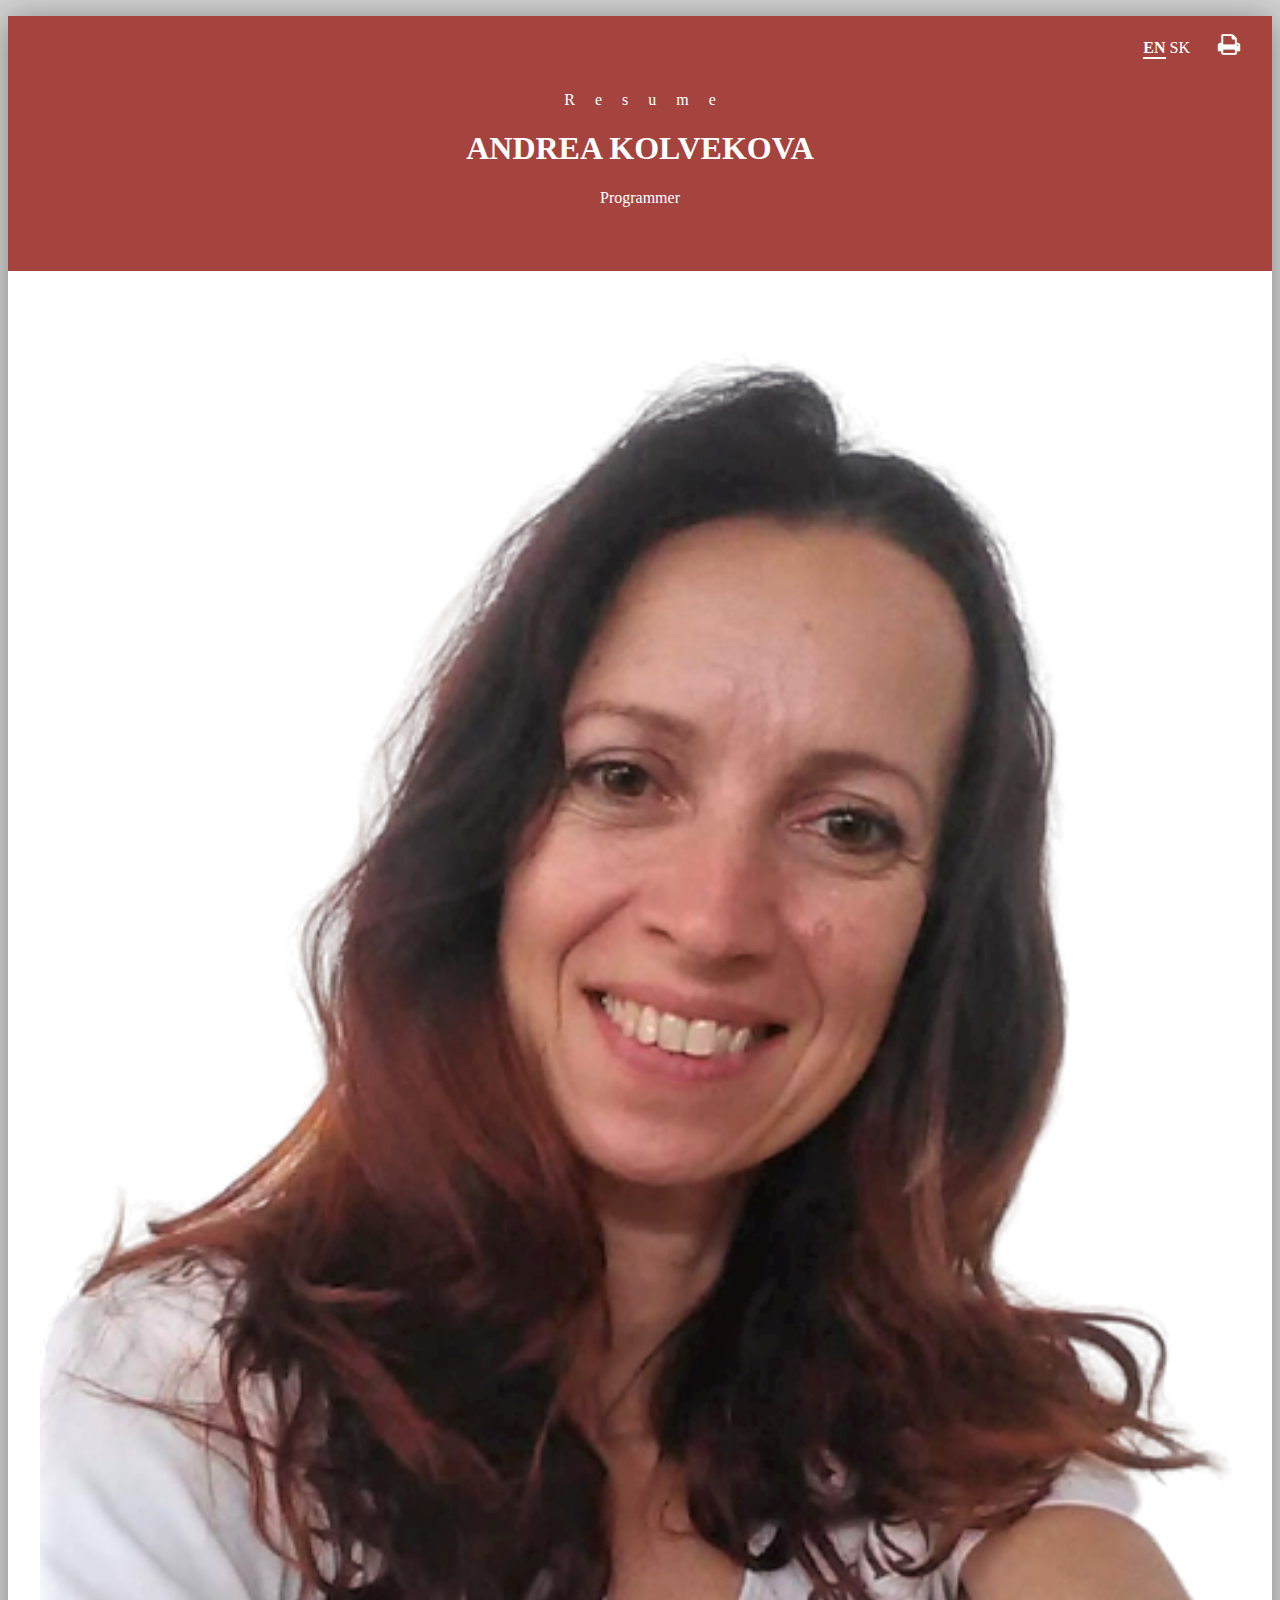
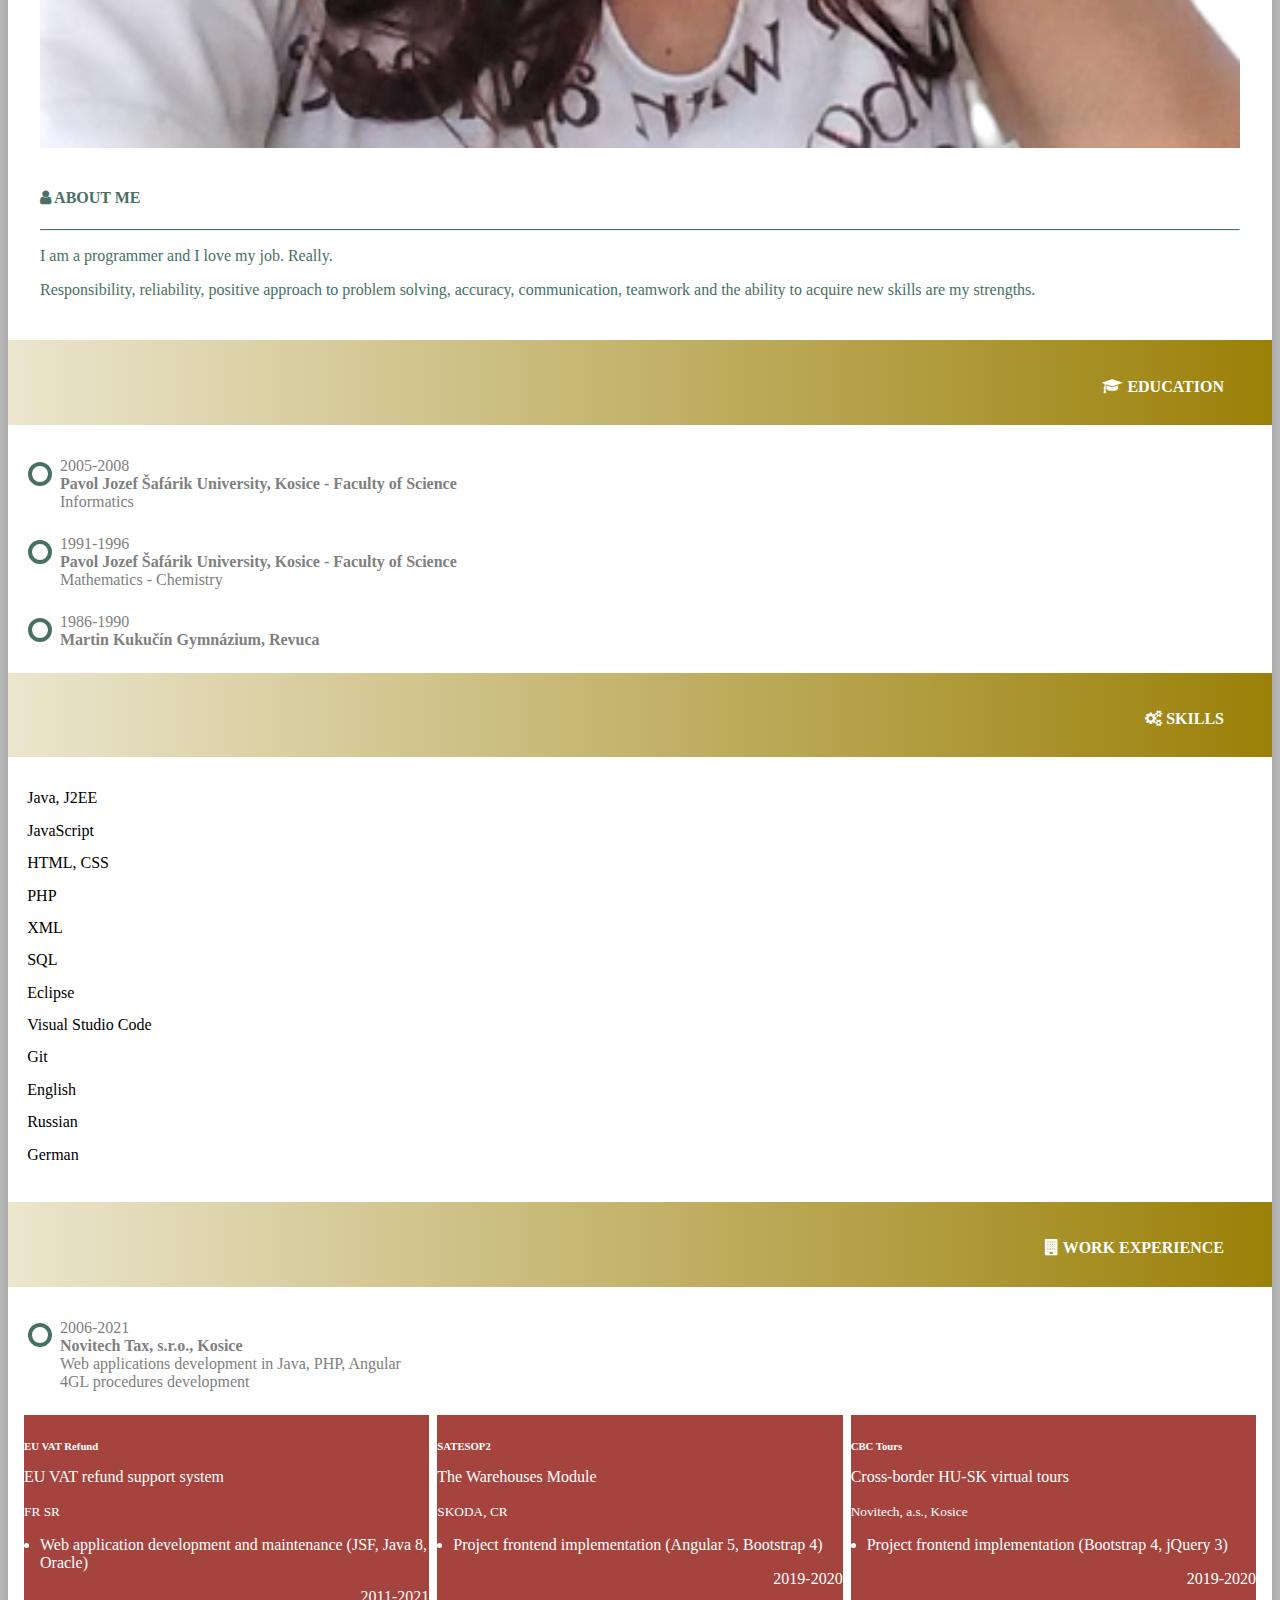
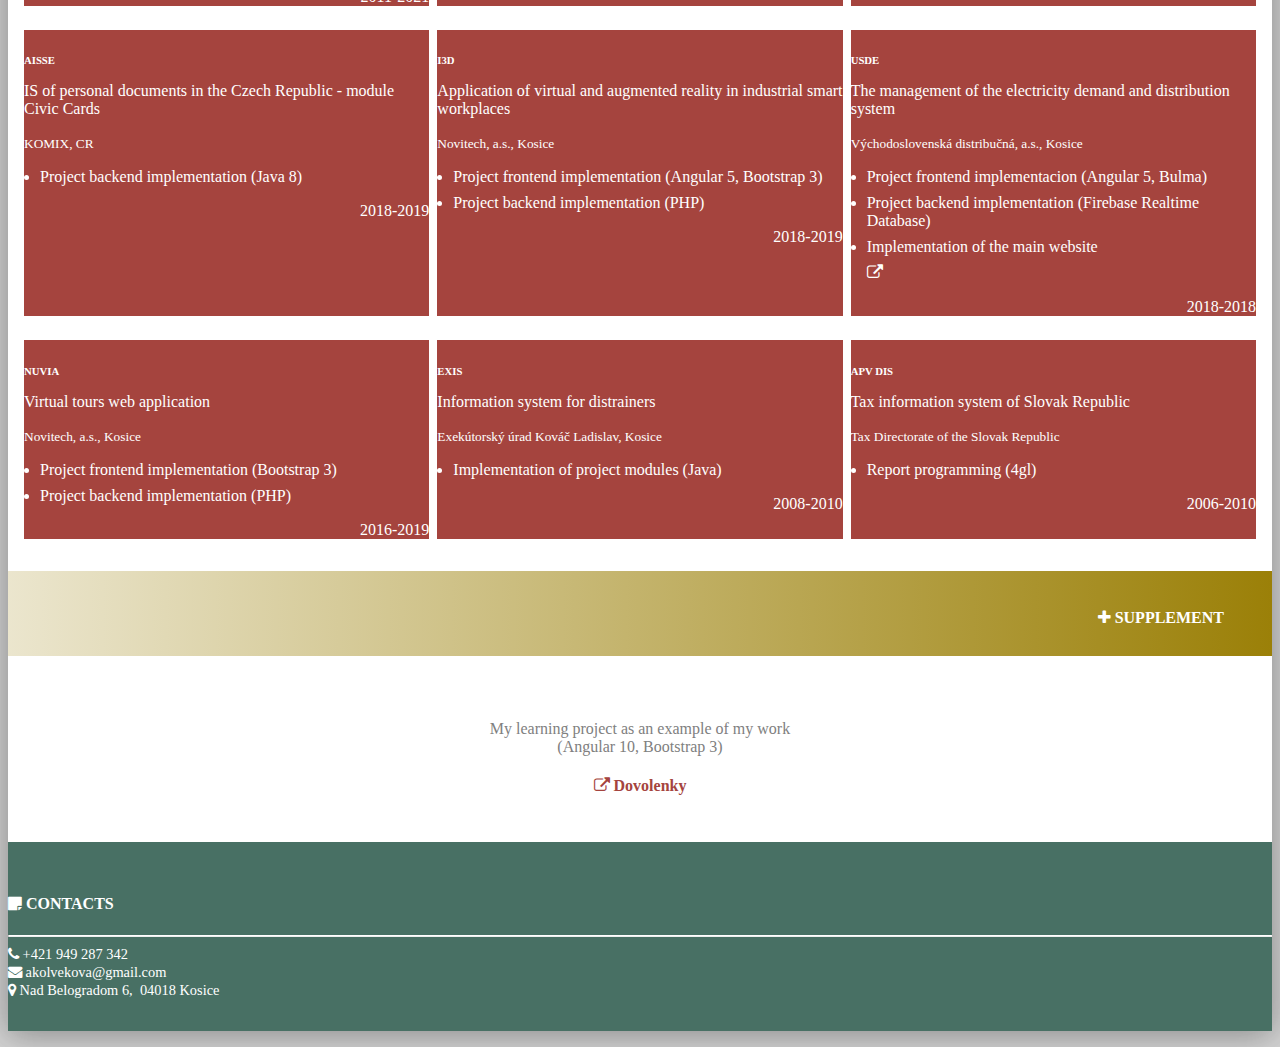
==== commit 80c26b30: "cv - jazykove verzie, tlac" ====
--- a/cv/index.html
+++ b/cv/index.html
@@ -13,37 +13,52 @@
 
     <link rel="stylesheet" href="cv.css">
 
+    <script src="https://code.jquery.com/jquery-3.3.1.min.js"
+        integrity="sha384-tsQFqpEReu7ZLhBV2VZlAu7zcOV+rXbYlF2cqB8txI/8aZajjp4Bqd+V6D5IgvKT"
+        crossorigin="anonymous"></script>
+    <script src="i18n.js"></script>
+
     <title>CV - Kolvekova</title>
 </head>
 
 <body>
     <div class="container text-secondary">
-        <section name="title">
+        <section>
             <div class="name text-inverse">
-                <p class="p-spacing">R e s u m e</p>
-                <h1>ANDREA KOLVEKOVA</h1>
-                <p>Programmer</p>
-            </div>
-        </section>
-
-        <section name="aboutme">
+                <ul class="lang-picker no-print">
+                    <li id="en">EN</li>
+                    <li id="sk">SK</li>
+                    <li><a class="a-print" onclick="window.print()"><i class="fa fa-print" aria-hidden="true"></i></a>
+                    </li>
+                </ul>
+                <p class="p-spacing" data-i18n="cv.header.title">R e s u m e</p>
+                <h1 data-i18n="cv.header.name">ANDREA KOLVEKOVA</h1>
+                <p data-i18n="cv.header.job">Programmer</p>
+            </div>
+        </section>
+
+        <section>
             <div class="row justify-content-center me">
                 <div class="col-lg-2 col-sm-4">
                     <img class="photo" src="cv-photo.png" alt="Me">
                 </div>
                 <div class="col-lg-6 col-sm-8">
-                    <h4><i class="fa fa-user" aria-hidden="true"></i>&nbsp;ABOUT ME</h4>
+                    <h4><i class="fa fa-user" aria-hidden="true"></i><span data-i18n="cv.about-me.title">&nbsp;ABOUT
+                            ME</span></h4>
                     <hr class="hr-me">
-                    <p class="mb-5">I am a programmer and I love my job. Really.</p>
-                    <p>Responsibility, reliability, positive approach to problem solving, accuracy, communication,
+                    <p class="mb-5" data-i18n="cv.about-me.text-1">I am a programmer and I love my job. Really.</p>
+                    <p data-i18n="cv.about-me.text-2">Responsibility, reliability, positive approach to problem solving,
+                        accuracy, communication,
                         teamwork and the ability to acquire new skills are my strengths.</p>
                 </div>
             </div>
         </section>
 
-        <section name="education">
+        <section>
             <div class="data-title text-inverse">
-                <h4>EDUCATION</h4>
+                <h4><i class="fa fa-graduation-cap" aria-hidden="true"></i><span
+                        data-i18n="cv.education.title">&nbsp;EDUCATION</span></h4>
+                <hr class="hr">
             </div>
             <div class="row justify-content-center">
                 <div class="col-lg-8">
@@ -55,11 +70,11 @@
                                 </div>
                                 <div class="col-sm-9">
                                     <div class="link-g">
-                                        <a href="https://www.upjs.sk/" target="_blank"><b>Pavol Jozef Šafárik
-                                                University,
-                                                Kosice - Faculty of Science</b></a>
+                                        <a href="https://www.upjs.sk/" target="_blank"><b
+                                                data-i18n="cv.education.text-1">Pavol Jozef Šafárik
+                                                University, Kosice - Faculty of Science</b></a>
                                     </div>
-                                    Informatics
+                                    <span data-i18n="cv.education.text-1a">Informatics</span>
                                 </div>
                             </div>
                         </li>
@@ -70,11 +85,11 @@
                                 </div>
                                 <div class="col-sm-9">
                                     <div class="link-g">
-                                        <a href="https://www.upjs.sk/" target="_blank"><b>Pavol Jozef Šafárik
-                                                University,
-                                                Kosice - Faculty of Science</b></a>
+                                        <a href="https://www.upjs.sk/" target="_blank"><b
+                                                data-i18n="cv.education.text-2">Pavol Jozef Šafárik
+                                                University, Kosice - Faculty of Science</b></a>
                                     </div>
-                                    Mathematics - Chemistry
+                                    <span data-i18n="cv.education.text-2a">Mathematics - Chemistry</span>
                                 </div>
                             </div>
                         </li>
@@ -84,7 +99,7 @@
                                     1986-1990
                                 </div>
                                 <div class="col-sm-9">
-                                    <b>Martin Kukučín Gymnázium, Revuca</b>
+                                    <b data-i18n="cv.education.text-3">Martin Kukučín Gymnázium, Revuca</b>
                                 </div>
                             </div>
                         </li>
@@ -93,12 +108,14 @@
             </div>
         </section>
 
-        <section name="skills">
+        <section>
             <div class="data-title text-inverse">
-                <h4>SKILLS</h4>
+                <h4><i class="fa fa-cogs" aria-hidden="true"></i><span data-i18n="cv.skills.title">&nbsp;SKILLS</span>
+                </h4>
+                <hr class="hr">
             </div>
             <div class="row justify-content-center row-padd">
-                <div class="col-lg-4 col-6">
+                <div class="col-lg-2 col-sm-3 col-6">
                     Java, J2EE
                     <div class="progress">
                         <div class="progress-bar-1" role="progressbar" style="width: 75%" aria-valuenow="75"
@@ -114,6 +131,8 @@
                         <div class="progress-bar-1" role="progressbar" style="width: 80%" aria-valuenow="80"
                             aria-valuemin="0" aria-valuemax="100"></div>
                     </div>
+                </div>
+                <div class="col-lg-2 col-sm-3 col-6">
                     PHP
                     <div class="progress">
                         <div class="progress-bar-1" role="progressbar" style="width: 50%" aria-valuenow="50"
@@ -130,7 +149,7 @@
                             aria-valuemin="0" aria-valuemax="100"></div>
                     </div>
                 </div>
-                <div class="col-lg-4 col-6">
+                <div class="col-lg-2 col-sm-3 col-6">
                     Eclipse
                     <div class="progress">
                         <div class="progress-bar-2" role="progressbar" style="width: 75%" aria-valuenow="75"
@@ -146,17 +165,19 @@
                         <div class="progress-bar-2" role="progressbar" style="width: 50%" aria-valuenow="50"
                             aria-valuemin="0" aria-valuemax="100"></div>
                     </div>
-                    English
+                </div>
+                <div class="col-lg-2 col-sm-3 col-6">
+                    <span data-i18n="cv.skills.en">English</span>
                     <div class="progress">
                         <div class="progress-bar-3" role="progressbar" style="width: 40%" aria-valuenow="40"
                             aria-valuemin="0" aria-valuemax="100"></div>
                     </div>
-                    Russian
+                    <span data-i18n="cv.skills.ru">Russian</span>
                     <div class="progress">
                         <div class="progress-bar-3" role="progressbar" style="width: 20%" aria-valuenow="20"
                             aria-valuemin="0" aria-valuemax="100"></div>
                     </div>
-                    German
+                    <span data-i18n="cv.skills.de">German</span>
                     <div class="progress">
                         <div class="progress-bar-3" role="progressbar" style="width: 20%" aria-valuenow="20"
                             aria-valuemin="0" aria-valuemax="100"></div>
@@ -165,11 +186,12 @@
             </div>
         </section>
 
-        <section name="experience">
+        <section>
             <div class="data-title text-inverse">
-                <h4>WORK EXPERIENCE</h4>
-            </div>
-
+                <h4><i class="fa fa-building" aria-hidden="true"></i><span data-i18n="cv.experience.title">&nbsp;WORK
+                        EXPERIENCE</span></h4>
+                <hr class="hr">
+            </div>
             <div class="row justify-content-center">
                 <div class="col-lg-8">
                     <ul class="timeline">
@@ -180,11 +202,13 @@
                                 </div>
                                 <div class="col-sm-9">
                                     <div class="link-g">
-                                        <a href="http://tax.novitech.sk/" target="_blank"><b>Novitech Tax, s.r.o.,
+                                        <a href="http://tax.novitech.sk/" target="_blank"><b
+                                                data-i18n="cv.experience.text">Novitech Tax, s.r.o.,
                                                 Kosice</b></a>
                                     </div>
-                                    <div>Web applications development in Java, PHP, Angular</div>
-                                    <div>4GL procedures development</div>
+                                    <div data-i18n="cv.experience.text-a">Web applications development in Java, PHP,
+                                        Angular</div>
+                                    <div data-i18n="cv.experience.text-b">4GL procedures development</div>
                                 </div>
                             </div>
 
@@ -192,206 +216,347 @@
                     </ul>
                 </div>
             </div>
-            <div class="card-deck">
-                <div class="card">
-                    <a href="http://www.tax.novitech.sk/index.php/en/vref-en" target="_blank">
-                        <div class="card-header">
+            <div class="card-deck no-print">
+                <div class="card">
+                    <div class="card-header">
+                        <a href="http://www.tax.novitech.sk/index.php/en/vref-en" target="_blank">
                             <h6 class="card-title">EU VAT Refund</h6>
-                            <p class="card-subtitle mb-2">EU VAT refund support system</p>
-                            <p class="card-text"><small>FR SR</small></p>
+                            <p class="card-subtitle mb-2" data-i18n="cv.experience.cards.vref.subscription">EU VAT
+                                refund support system</p>
+                            <p class="card-text"><small data-i18n="cv.experience.cards.vref.customer">FR SR</small></p>
+                        </a>
+                    </div>
+                    <div class="card-body">
+                        <ul>
+                            <li data-i18n="cv.experience.cards.vref.text-1">Web application development and
+                                maintenance (JSF, Java 8, Oracle)</li>
+                        </ul>
+                    </div>
+                    <div class="card-footer">
+                        2011-2021
+                    </div>
+                </div>
+                <div class="card">
+                    <div class="card-header">
+                        <h6 class="card-title">SATESOP2</h6>
+                        <p class="card-subtitle mb-2" data-i18n="cv.experience.cards.satesop.subscription">The
+                            Warehouses Module</p>
+                        <p class="card-text"><small data-i18n="cv.experience.cards.satesop.customer">SKODA, CR</small>
+                        </p>
+                    </div>
+                    <div class="card-body">
+                        <ul>
+                            <li data-i18n="cv.experience.cards.satesop.text-1">Project frontend implementation (Angular
+                                5, Bootstrap 4)</li>
+                        </ul>
+                    </div>
+                    <div class="card-footer">
+                        2019-2020
+                    </div>
+                </div>
+                <div class="card">
+                    <div class="card-header">
+                        <a href="https://cbc.virtualtours.city/" target="_blank">
+                            <h6 class="card-title">CBC Tours</h6>
+                            <p class="card-subtitle mb-2" data-i18n="cv.experience.cards.cbc.subscription">Cross-border
+                                HU-SK virtual tours
+                            </p>
+                            <p class="card-text"><small data-i18n="cv.experience.cards.cbc.customer">Novitech, a.s.,
+                                    Kosice</small>
+                            </p>
+                        </a>
+                    </div>
+                    <div class="card-body">
+                        <ul>
+                            <li data-i18n="cv.experience.cards.cbc.text-1">Project frontend implementation
+                                (Bootstrap 4, jQuery 3)</li>
+                        </ul>
+                    </div>
+                    <div class="card-footer">
+                        2019-2020
+                    </div>
+                </div>
+                <div class="card">
+                    <div class="card-header">
+                        <h6 class="card-title">AISSE</h6>
+                        <p class="card-subtitle mb-2" data-i18n="cv.experience.cards.aisse.subscription">IS of personal
+                            documents in the Czech
+                            Republic - module Civic Cards</p>
+                        <p class="card-text"><small data-i18n="cv.experience.cards.aisse.customer">KOMIX, CR</small></p>
+                    </div>
+                    <div class="card-body">
+                        <ul>
+                            <li data-i18n="cv.experience.cards.aisse.text-1">Project backend implementation (Java 8)
+                            </li>
+                        </ul>
+                    </div>
+                    <div class="card-footer">
+                        2018-2019
+                    </div>
+                </div>
+                <div class="card">
+                    <div class="card-header">
+                        <a href="https://www.novitech.sk/index.php/en/events/242-project-i3d-services" target="_blank">
+                            <h6 class="card-title">I3D</h6>
+                            <p class="card-subtitle mb-2" data-i18n="cv.experience.cards.i3d.subscription">Application
+                                of virtual and
+                                augmented reality in industrial smart workplaces</p>
+                            <p class="card-text"><small data-i18n="cv.experience.cards.i3d.customer">Novitech, a.s.,
+                                    Kosice</small>
+                            </p>
+                        </a>
+                    </div>
+                    <div class="card-body">
+                        <ul>
+                            <li data-i18n="cv.experience.cards.i3d.text-1">Project frontend implementation (Angular
+                                5, Bootstrap 3)</li>
+                            <li data-i18n="cv.experience.cards.i3d.text-2">Project backend implementation (PHP)</li>
+                        </ul>
+                    </div>
+                    <div class="card-footer">
+                        2018-2019
+                    </div>
+                </div>
+                <div class="card">
+                    <div class="card-header">
+                        <a href="https://www.predplatenaelektrina.sk/assets/top.html" target="_blank">
+                            <h6 class="card-title">USDE</h6>
+                            <p class="card-subtitle mb-2" data-i18n="cv.experience.cards.usde.subscription">The
+                                management
+                                of the electricity demand and distribution system</p>
+                            <p class="card-text"><small data-i18n="cv.experience.cards.usde.customer">Východoslovenská
+                                    distribučná, a.s.,
+                                    Kosice</small>
+                            </p>
+                        </a>
+                    </div>
+                    <div class="card-body">
+                        <ul>
+                            <li data-i18n="cv.experience.cards.usde.text-1">Project frontend implementacion (Angular
+                                5, Bulma)</li>
+                            <li data-i18n="cv.experience.cards.usde.text-2">Project backend implementation (Firebase
+                                Realtime Database)</li>
+                            <li data-i18n="cv.experience.cards.usde.text-3">Implementation of the main website</li>
+                            <a href="https://www.predplatenaelektrina.sk/assets/top.html" target="_blank">
+                                <i class="fa fa-external-link"></i></a>
+                        </ul>
+                    </div>
+                    <div class="card-footer">
+                        2018-2018
+                    </div>
+                </div>
+                <div class="card">
+                    <div class="card-header">
+                        <a href="https://virtualtour.city/index.php" target="_blank">
+                            <h6 class="card-title">NUVIA</h6>
+                            <p class="card-subtitle mb-2" data-i18n="cv.experience.cards.nuvia.subscription">Virtual
+                                tours web application</p>
+                            <p class="card-text"><small data-i18n="cv.experience.cards.nuvia.customer">Novitech, a.s.,
+                                    Kosice</small></p>
+                        </a>
+                    </div>
+                    <div class="card-body">
+                        <ul>
+                            <li data-i18n="cv.experience.cards.nuvia.text-1">Project frontend implementation
+                                (Bootstrap 3)</li>
+                            <li data-i18n="cv.experience.cards.nuvia.text-2">Project backend implementation (PHP)
+                            </li>
+                        </ul>
+                    </div>
+                    <div class="card-footer">
+                        2016-2019
+                    </div>
+                </div>
+                <div class="card">
+                    <div class="card-header">
+                        <a href="http://www.tax.novitech.sk/index.php/en/solutions-and-services/exis" target="_blank">
+                            <h6 class="card-title">EXIS</h6>
+                            <p class="card-subtitle mb-2" data-i18n="cv.experience.cards.exis.subscription">Information
+                                system for distrainers</p>
+                            <p class="card-text"><small data-i18n="cv.experience.cards.exis.customer">Exekútorský úrad
+                                    Kováč Ladislav, Kosice</small>
+                            </p>
+                        </a>
+                    </div>
+                    <div class="card-body">
+                        <ul>
+                            <li data-i18n="cv.experience.cards.exis.text-1">Implementation of project modules (Java)
+                            </li>
+                        </ul>
+                    </div>
+                    <div class="card-footer">
+                        2008-2010
+                    </div>
+                </div>
+                <div class="card">
+                    <div class="card-header">
+                        <a href="http://www.tax.novitech.sk/index.php/en/informacny-system-danovej-spravy-apv-dis-2"
+                            target="_blank">
+                            <h6 class="card-title">APV DIS</h6>
+                            <p class="card-subtitle mb-2" data-i18n="cv.experience.cards.apvdis.subscription">Tax
+                                information system of Slovak Republic</p>
+                            <p class="card-text"><small data-i18n="cv.experience.cards.apvdis.customer">Tax Directorate
+                                    of the Slovak Republic</small>
+                            </p>
+                        </a>
+                    </div>
+                    <div class="card-body">
+                        <ul>
+                            <li data-i18n="cv.experience.cards.apvdis.text-1">Report programming (4gl)</li>
+                        </ul>
+                    </div>
+                    <div class="card-footer">
+                        2006-2010
+                    </div>
+                </div>
+            </div>
+            <table class="table table-striped table-m print-only">
+                <thead class="thead-light">
+                    <tr>
+                        <th scope="col" data-i18n="cv.experience.table.project">Project</th>
+                        <th scope="col" data-i18n="cv.experience.table.subscription">Subscription</th>
+                        <th scope="col" data-i18n="cv.experience.table.customer">Customer</th>
+                        <th scope="col" data-i18n="cv.experience.table.specification">Specification</th>
+                        <th scope="col" data-i18n="cv.experience.table.years">Years</th>
+                    </tr>
+                </thead>
+                <tbody>
+                    <tr>
+                        <th scope="row">EU VAT Refund</th>
+                        <td data-i18n="cv.experience.cards.vref.subscription"></td>
+                        <td data-i18n="cv.experience.cards.vref.customer"></td>
+                        <td data-i18n="cv.experience.cards.vref.text-1"></td>
+                        <td>2011-2021</td>
+                    </tr>
+                    <tr>
+                        <th scope="row">SATESOP2</th>
+                        <td data-i18n="cv.experience.cards.satesop.subscription"></td>
+                        <td data-i18n="cv.experience.cards.satesop.customer"></td>
+                        <td data-i18n="cv.experience.cards.satesop.text-1"></td>
+                        <td>2019-2020</td>
+                    </tr>
+                    <tr>
+                        <th scope="row">CBC Tours</th>
+                        <td data-i18n="cv.experience.cards.cbc.subscription"></td>
+                        <td data-i18n="cv.experience.cards.cbc.customer"></td>
+                        <td data-i18n="cv.experience.cards.cbc.text-1"></td>
+                        <td>2019-2020</td>
+                    </tr>
+                    <tr>
+                        <th scope="row">AISSE</th>
+                        <td data-i18n="cv.experience.cards.aisse.subscription"></td>
+                        <td data-i18n="cv.experience.cards.aisse.customer"></td>
+                        <td data-i18n="cv.experience.cards.aisse.text-1"></td>
+                        <td>2018-2019</td>
+                    </tr>
+                    <tr>
+                        <th scope="row">I3D</th>
+                        <td data-i18n="cv.experience.cards.i3d.subscription"></td>
+                        <td data-i18n="cv.experience.cards.i3d.customer"></td>
+                        <td>
+                            <div data-i18n="cv.experience.cards.i3d.text-1"></div>
+                            <div data-i18n="cv.experience.cards.i3d.text-2"></div>
+                        </td>
+                        <td>2018-2019</td>
+                    </tr>
+                    <tr>
+                        <th scope="row">USDE</th>
+                        <td data-i18n="cv.experience.cards.usde.subscription"></td>
+                        <td data-i18n="cv.experience.cards.usde.customer"></td>
+                        <td>
+                            <div data-i18n="cv.experience.cards.usde.text-1"></div>
+                            <div data-i18n="cv.experience.cards.usde.text-2"></div>
+                            <div data-i18n="cv.experience.cards.usde.text-3"></div>
+                        </td>
+                        <td>2018-2018</td>
+                    </tr>
+                    <tr>
+                        <th scope="row">NUVIA</th>
+                        <td data-i18n="cv.experience.cards.nuvia.subscription"></td>
+                        <td data-i18n="cv.experience.cards.nuvia.customer"></td>
+                        <td>
+                            <div data-i18n="cv.experience.cards.nuvia.text-1"></div>
+                            <div data-i18n="cv.experience.cards.nuvia.text-2"></div>
+                        </td>
+                        <td>2016-2019</td>
+                    </tr>
+                    <tr>
+                        <th scope="row">EXIS</th>
+                        <td data-i18n="cv.experience.cards.exis.subscription"></td>
+                        <td data-i18n="cv.experience.cards.exis.customer"></td>
+                        <td data-i18n="cv.experience.cards.exis.text-1"></td>
+                        <td>2008-2010</td>
+                    </tr>
+                    <tr>
+                        <th scope="row">APV DIS</th>
+                        <td data-i18n="cv.experience.cards.apvdis.subscription"></td>
+                        <td data-i18n="cv.experience.cards.apvdis.customer"></td>
+                        <td data-i18n="cv.experience.cards.apvdis.text-1"></td>
+                        <td>2006-2010</td>
+                    </tr>
+                </tbody>
+            </table>
+        </section>
+
+        <section>
+            <div class="data-title text-inverse">
+                <h4><i class="fa fa-plus" aria-hidden="true"></i><span
+                        data-i18n="cv.supplement.title">&nbsp;SUPPLEMENT</span></h4>
+                <hr class="hr">
+            </div>
+            <div class="row justify-content-center me">
+                <div class="col-lg-8 suppl">
+                    <div>
+                        <span data-i18n="cv.supplement.text">My learning project as an example of my work</span>
+                    </div>
+                    <div>
+                        (Angular 10, Bootstrap 3)
+                    </div>
+                    <div class="link-s suppl-mt">
+                        <h4><a href="https://akolvekova.github.io/dovolenky/" target="_blank">
+                                <i class="fa fa-external-link"></i> Dovolenky</a></h4>
+                    </div>
+                </div>
+        </section>
+
+        <section>
+            <div class="row justify-content-center contacts">
+                <div class="col-lg-10">
+                    <h4><i class="fa fa-sticky-note" aria-hidden="true"></i><span
+                            data-i18n="cv.contacts.title">&nbsp;CONTACTS</span></h4>
+                    <hr class="hr-contacts">
+                    <div class="row">
+                        <div class="col-lg-4 mb-3 link-w">
+                            <div class="row justify-content-center">
+                                <div class="col-lg-12 col-md-5 col-sm-6 col-9">
+                                    <a href="tel:+421949287342" class="link-w">
+                                        <i class="fa fa-phone" aria-hidden="true"></i>
+                                        +421 949 287 342
+                                    </a>
+                                </div>
+                            </div>
+                            </a>
                         </div>
-                        <div class="card-body">
-                            <ul>
-                                <li>Web application development (JSF, Java 8, Oracle)</li>
-                            </ul>
+                        <div class="col-lg-4 mb-3 link-w">
+                            <div class="row justify-content-center">
+                                <div class="col-lg-12 col-md-5 col-sm-6 col-9">
+                                    <a href="mailto:akolvekova@gmail.com">
+                                        <i class="fa fa-envelope" aria-hidden="true"></i>
+                                        akolvekova@gmail.com
+                                    </a>
+                                </div>
+                            </div>
                         </div>
-                        <div class="card-footer">
-                            2011-2021
-                        </div>
-                    </a>
-                </div>
-                <div class="card">
-                    <div class="card-header">
-                        <h6 class="card-title">SATESOP2</h6>
-                        <p class="card-subtitle mb-2">The Warehouses Module</p>
-                        <p class="card-text"><small>SKODA, CR</small>
-                        </p>
-                    </div>
-                    <div class="card-body">
-                        <ul>
-                            <li>Implementation of project modules (Java)</li>
-                        </ul>
-                    </div>
-                    <div class="card-footer">
-                        2019-2020
-                    </div>
-                </div>
-                <div class="card">
-                    <a href="https://cbc.virtualtours.city/" target="_blank">
-                        <div class="card-header">
-                            <h6 class="card-title">CBC Tours</h6>
-                            <p class="card-subtitle mb-2">Cross-border HU-SK virtual tours
-                            </p>
-                            <p class="card-text"><small>Novitech, a.s., Košice</small>
-                            </p>
-                        </div>
-                        <div class="card-body">
-                            <ul>
-                                <li>Project frontend implementation (Bootstrap 4, jQuery 3)</li>
-                            </ul>
-                        </div>
-                        <div class="card-footer">
-                            2019-2020
-                        </div>
-                    </a>
-                </div>
-                <div class="card">
-                    <div class="card-header">
-                        <h6 class="card-title">AISSE</h6>
-                        <p class="card-subtitle mb-2">Evidence IS of personal documents in the Czech
-                            Republic - module Civic cards</p>
-                        <p class="card-text"><small>KOMIX, ČR</small></p>
-                    </div>
-                    <div class="card-body">
-                        <ul>
-                            <li>Project backend implementation (Java 8)</li>
-                        </ul>
-                    </div>
-                    <div class="card-footer">
-                        2018-2019
-                    </div>
-                </div>
-                <div class="card">
-                    <a href="https://www.novitech.sk/index.php/en/events/242-project-i3d-services" target="_blank">
-                        <div class="card-header">
-                            <h6 class="card-title">I3D</h6>
-                            <p class="card-subtitle mb-2">Application of virtual and
-                                augmented reality in industrial smart workplaces</p>
-                            <p class="card-text"><small>Novitech, a.s., Košice</small>
-                            </p>
-                        </div>
-                        <div class="card-body">
-                            <ul>
-                                <li>Project frontend implementation (Angular 5, Bootstrap 3)</li>
-                                <li>Project backend implementation (PHP)</li>
-                            </ul>
-                        </div>
-                        <div class="card-footer">
-                            2018-2019
-                        </div>
-                    </a>
-                </div>
-                <div class="card">
-                    <a href="https://www.predplatenaelektrina.sk/assets/top.html" target="_blank">
-                        <div class="card-header">
-                            <h6 class="card-title">USDE</h6>
-                            <p class="card-subtitle mb-2">The management
-                                of the electricity demand and distribution system</p>
-                            <p class="card-text"><small>Východoslovenská distribučná, a.s.,
-                                    Košice</small>
-                            </p>
-                        </div>
-                        <div class="card-body">
-                            <ul>
-                                <li>Project frontend implementacion (Angular 5, Bulma)</li>
-                                <li>Project backend implementation (Firebase Realtime Database)</li>
-                                <li>Implementation of the main website</li>
-                            </ul>
-                        </div>
-                        <div class="card-footer">
-                            2018-2018
-                        </div>
-                    </a>
-                </div>
-                <div class="card">
-                    <a href="https://virtualtour.city/index.php" target="_blank">
-                        <div class="card-header">
-                            <h6 class="card-title">NUVIA</h6>
-                            <p class="card-subtitle mb-2">Virtual tours web application</p>
-                            <p class="card-text"><small>Novitech, a.s., Košice</small></p>
-                        </div>
-                        <div class="card-body">
-                            <ul>
-                                <li>Project frontend implementation (Bootstrap 3)</li>
-                                <li>Project backend implementation (PHP)</li>
-                            </ul>
-                        </div>
-                        <div class="card-footer">
-                            2016-2019
-                        </div>
-                    </a>
-                </div>
-                <div class="card">
-                    <a href="http://www.tax.novitech.sk/index.php/en/solutions-and-services/exis" target="_blank">
-                        <div class="card-header">
-                            <h6 class="card-title">EXIS</h6>
-                            <p class="card-subtitle mb-2">Information system for distrainers</p>
-                            <p class="card-text"><small>Exekútorsky úrad Kováč Ladislav, Košice</small>
-                            </p>
-                        </div>
-                        <div class="card-body">
-                            <ul>
-                                <li>Implementation of project modules (Java)</li>
-                            </ul>
-                        </div>
-                        <div class="card-footer">
-                            2008-2010
-                        </div>
-                    </a>
-                </div>
-                <div class="card">
-                    <a href="http://www.tax.novitech.sk/index.php/en/informacny-system-danovej-spravy-apv-dis-2"
-                        target="_blank">
-                        <div class="card-header">
-                            <h6 class="card-title">APV DIS</h6>
-                            <p class="card-subtitle mb-2">Tax information system of Slovak Republic
-                            </p>
-                            <p class="card-text"><small>Tax Directorate of the Slovak Republic</small>
-                            </p>
-                        </div>
-                        <div class="card-body">
-                            <ul>
-                                <li>Report programming (4gl)</li>
-                            </ul>
-                        </div>
-                        <div class="card-footer">
-                            2006-2010
-                        </div>
-                    </a>
-                </div>
-            </div>
-        </section>
-
-        <section name="contacts">
-            <div class="row justify-content-center me">
-                <div class="col-lg-8">
-                    <h4><i class="fa fa-sticky-note" aria-hidden="true"></i>&nbsp;CONTACTS</h4>
-                    <hr class="hr-me">
-                    <div class="row row-me">
-                        <div class="col-sm-1 offset-sm-3 col-2 offset-1">
-                            <i class="fa fa-phone fa-me" aria-hidden="true"></i>
-                        </div>
-                        <div class="col-sm-5 col-8 link-w">
-                            <a href="tel:+421949287342" class="link-w">+421 949 287 342</a>
-                        </div>
-                    </div>
-                    <div class="row row-me">
-                        <div class="col-sm-1 offset-sm-3 col-2 offset-1">
-                            <i class="fa fa-envelope fa-me" aria-hidden="true"></i>
-                        </div>
-                        <div class="col-sm-5 col-8 link-w">
-                            <a href="mailto:akolvekova@gmail.com">akolvekova@gmail.com</a>
-                        </div>
-                    </div>
-                    <div class="row row-me">
-                        <div class="col-sm-1 offset-sm-3 col-2 offset-1">
-                            <i class="fa fa-map-marker fa-me" aria-hidden="true"></i>
-                        </div>
-                        <div class="col-sm-5 col-8 link-w">
-                            <a href="http://maps.google.com/?q=Nad%20Belogradom%206%20Kosice" target="_blank">
-                                <div>Nad Belogradom 6</div>
-                                <div>04018 Kosice, Slovakia</div>
-                            </a>
+                        <div class="col-lg-4 mb-3 link-w">
+                            <div class="row justify-content-center">
+                                <div class="col-lg-12 col-md-5 col-sm-6 col-9">
+                                    <a href="http://maps.google.com/?q=Nad%20Belogradom%206%20Kosice" target="_blank">
+                                        <i class="fa fa-map-marker" aria-hidden="true"></i>
+                                        Nad Belogradom 6,&nbsp;
+                                        <span data-i18n="cv.contacts.address-1">04018 Kosice</span>
+                                    </a>
+                                </div>
+                            </div>
                         </div>
                     </div>
                 </div>
--- a/cv/cv.css
+++ b/cv/cv.css
@@ -1,6 +1,6 @@
 body {
     background-color: lightgray;
-    font-size: 0.9rem;
+    /*font-size: 0.9rem;*/
 }
 .container {
     padding-right: 0em;
@@ -14,14 +14,15 @@
     box-shadow: 0 .2em 2em 0 rgba(0, 0, 0, 0.2), 0 .2em 2em 0 rgba(0, 0, 0, 0.19);
 }}
 .link-w a {
-    color: rgb(72, 112, 100);
+    color: white;
+    font-size: 0.9rem;
 }
 .link-w a:link, a:visited, a:active {
     text-decoration: none;
 }
 .link-w a:hover {
-    color: rgb(72, 112, 100);
-    text-decoration: underline;
+    color: rgb(247, 226, 165);
+    text-decoration: none;
 }
 .link-g a{
     color: gray;
@@ -33,6 +34,17 @@
     color: rgb(155, 128, 8);
     text-decoration: underline;
 }
+.link-s a {
+    color: rgb(165, 68, 62);
+}
+.link-s a:link, a:visited, a:active {
+    text-decoration: none;
+}
+.link-s a:hover {
+    color: rgb(165, 68, 62);
+    text-decoration: none;
+    font-weight: 650;
+}
 .card a {
     color: white;
 }
@@ -55,56 +67,52 @@
 .photo {
     margin-bottom: 1em;
     width: 100%;
-    background: repeating-linear-gradient(to left, rgba(0, 0, 0, 0),rgb(255, 255, 255), rgba(0, 0, 0, 0) 100%);
 }
 @media (max-width: 575px) {
 .photo {
     width: 40%;
 }
 }
+.suppl {
+    margin-bottom: 1rem;
+    color: gray;
+    text-align: center;
+}
+.suppl-mt {
+    margin-top: 1em;
+}
 .me {
-    padding: 2em 2em 1.6em 2em;;
+    padding: 2em 2em 1.6em 2em;
     color: rgb(72, 112, 100);
 }
 .hr-me {
     margin-top: 0em;
-    border-top: 1px solid rgb(72, 112, 100);;
-}
-.hr-data {
-    margin-left: -1.55em;
-    border-top: 2px solid lightgray;
+    border-top: 1px solid rgb(72, 112, 100);
+}
+.hr {
+    display: none;
+}
+.hr-contacts {
+    margin-top: 0em;
+    border-top: 1px solid white;
 }
 .name {
     text-align: center;
+    padding: 1em 0em 3em 0em;
+    margin-right: 0em;
+    margin-left: 0em;
+    background-color: rgb(165, 68, 62);
+}
+.contacts {
+    color: white;
     padding: 2em 0em;
-    background-color: rgb(165, 68, 62);
-}
-.row-me {
-    padding-bottom: .5em;
-}
-.row-hobbies {
-    margin-top: 1em;
-    margin-bottom: 1em;
+    margin-right: 0em;
+    margin-left: 0em;
+    background-color: rgb(72, 112, 100);
 }
 .row-timeline {
     margin-bottom: 1.5em;
     color: gray;
-}
-.row-project {
-    margin-top: .5em;
-}
-.row-languages {
-    margin-top: 1em;
-}
-.project-padding {
-    padding-left: 2em;
-}
-.fa-me {
-    width: 1em;
-    text-align: center;
-}
-.fa-color {
-    color: rgb(72, 112, 100);
 }
 .progress {
     margin-bottom: .5em;
@@ -144,26 +152,20 @@
     border-radius: 50%;
     border: 4px solid rgb(72, 112, 100);
     left: 1.25em;
-    width: 1.25em;
-    height: 1.25em;
-    margin-top: 0.15em;
+    width: 1em;
+    height: 1em;
+    margin-top: 0.3em;
     z-index: 400;
 }
-.projects {
-    padding: 1em;
-    margin: 1em -1em 0em -6em;
-    background-color: rgb(165, 68, 62);
-}
-.project-name {
-    color: rgb(72, 112, 100);
-    font-weight: 600;
-}
 .card-deck {
-    margin: 0em 1em;
+    margin: 0em 1em 1em 1em;
     display: grid;
     grid-template-columns: repeat(auto-fit, minmax(20em, 1fr));
     grid-gap: .5rem;
 }
+.card-deck .card {
+    margin-bottom: 1em;
+}
 .card {
     background-color: rgb(165, 68, 62);
     color: white;
@@ -175,9 +177,85 @@
 .card ul {
     padding-left: 1rem;
 }
+.card ul li {
+    margin-bottom: .5rem;
+}
 .card-footer {
     text-align: right;
 }
-.flex {
-    display: flex;
-}
+.lang-picker {
+    margin: 0em 2em 2em 0em;
+	text-align: right;
+}
+.lang-picker li {
+	list-style: none;
+	display: inline-block;
+	cursor: pointer;
+}
+.lang-picker li.selected {
+	font-weight: 600;
+	border-bottom: 2px solid white;
+}
+.a-print {
+    margin: 0em 0em 0em 1em;
+    font-size: 1.5em;
+}
+.print-only {
+    display: none;
+}
+@media print {
+body {
+    background-color: white;
+}
+.name {
+    color: black;
+    background-color: white;
+}
+.photo {
+    width: 50%;
+}
+.me {
+    padding: 0em 2em 0em 2em;
+    color: black;
+}
+.data-title {
+    margin: 1em 0em 2em 0em;
+    padding: 0em 0em 0em 1em;
+    color: black;
+    background: none;
+    text-align: left;
+}
+.row-timeline {
+    margin-bottom: 0.5em;
+    color: black;
+}
+.link-g a, .link-w a {
+    color: black;
+}
+.row-padd {
+    color: black;
+}
+.table-m {
+    margin: 2em;
+    width: auto;
+}
+.suppl {
+    color: black;
+}
+.contacts {
+    color: black;
+    background-color: white;
+}
+.hr {
+    display: block;
+}
+.hr-me, .hr, .hr-contacts {
+    border-top: 1px solid black;
+}
+.no-print {
+    display: none;
+}
+.print-only {
+    display: block;
+}
+}
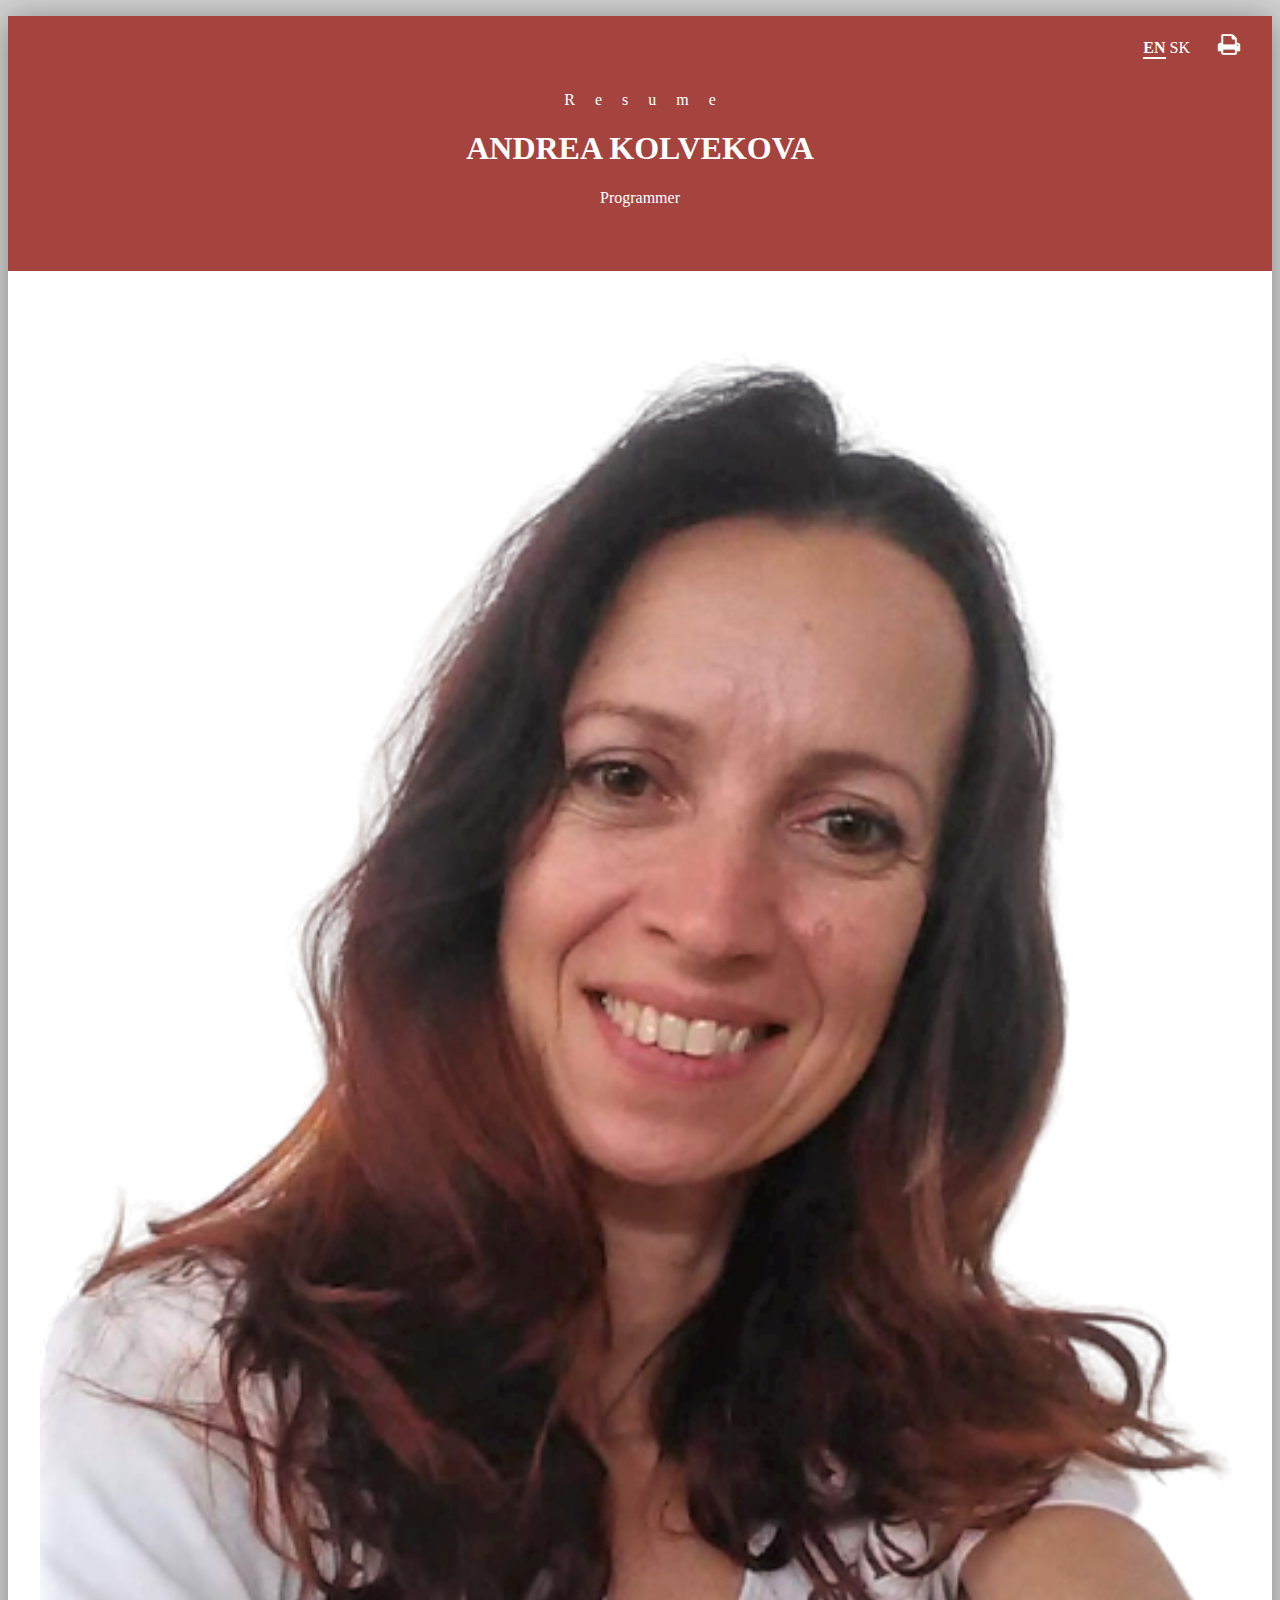
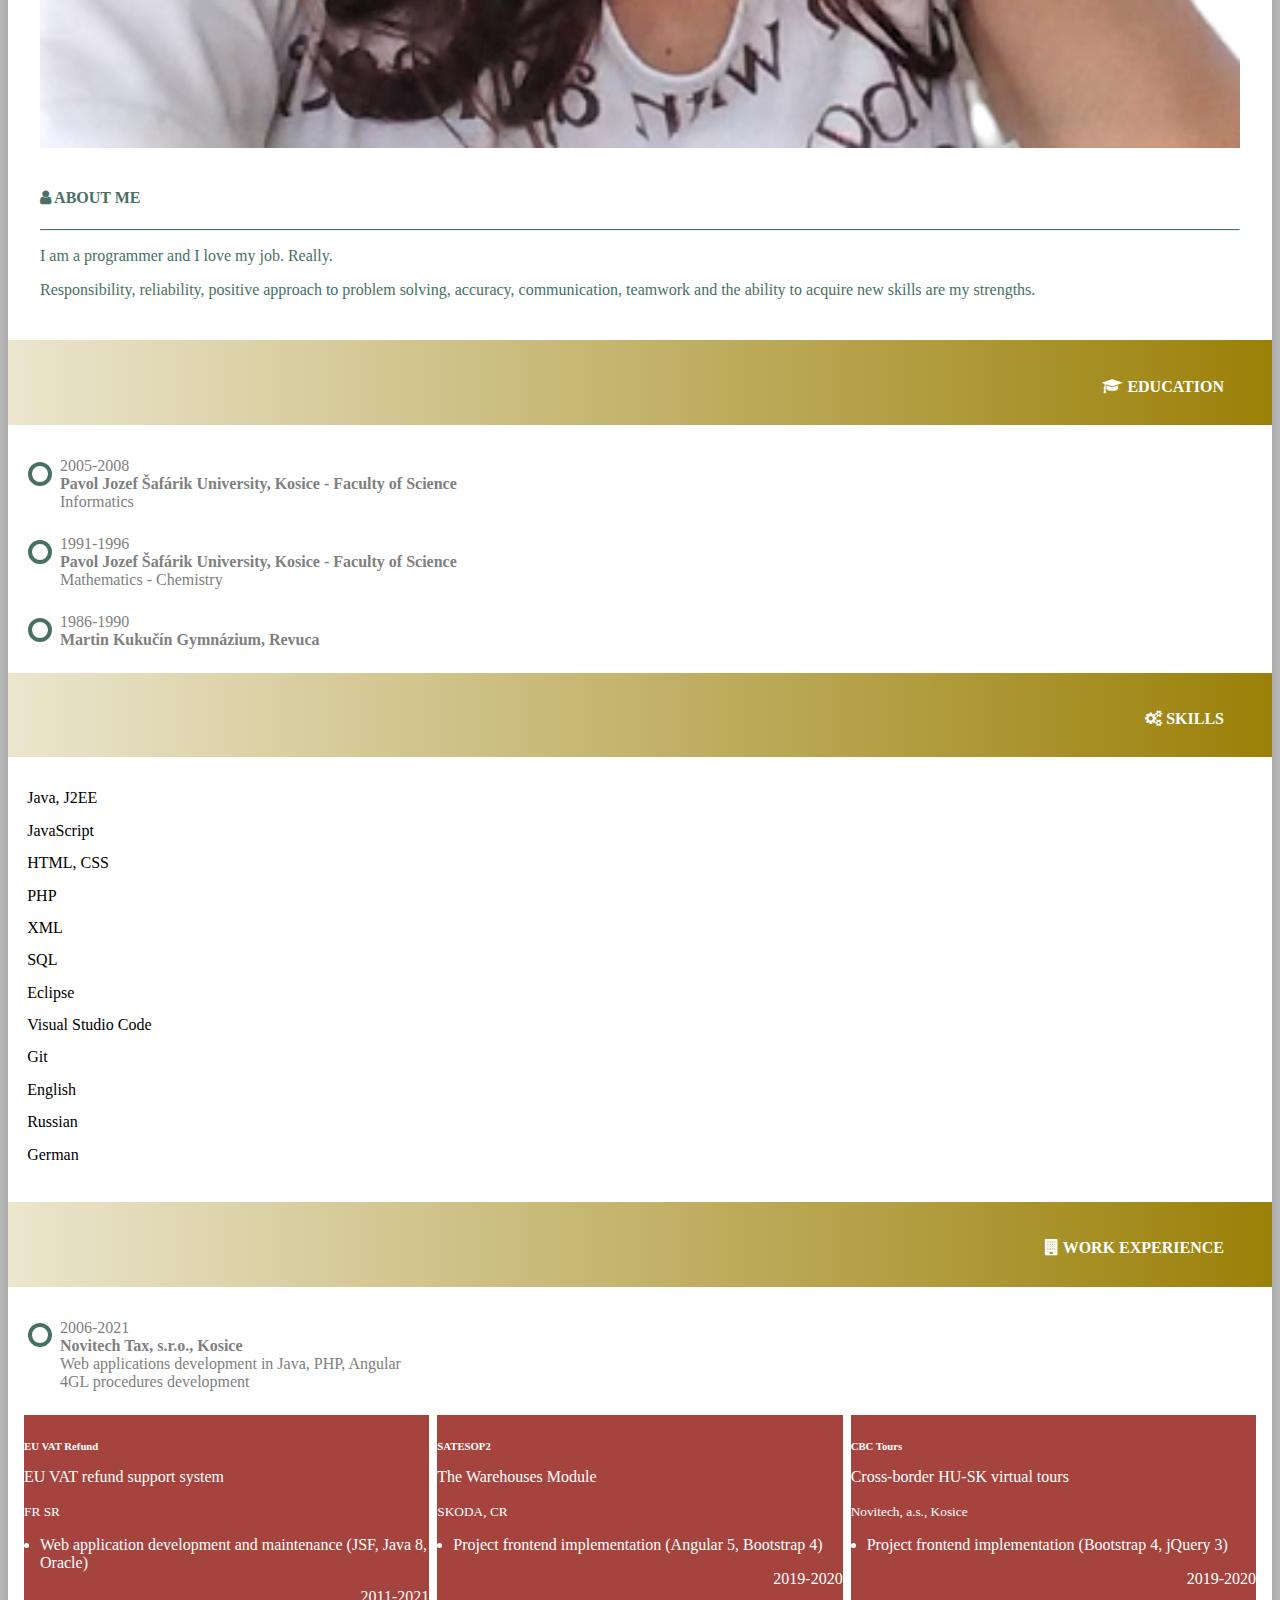
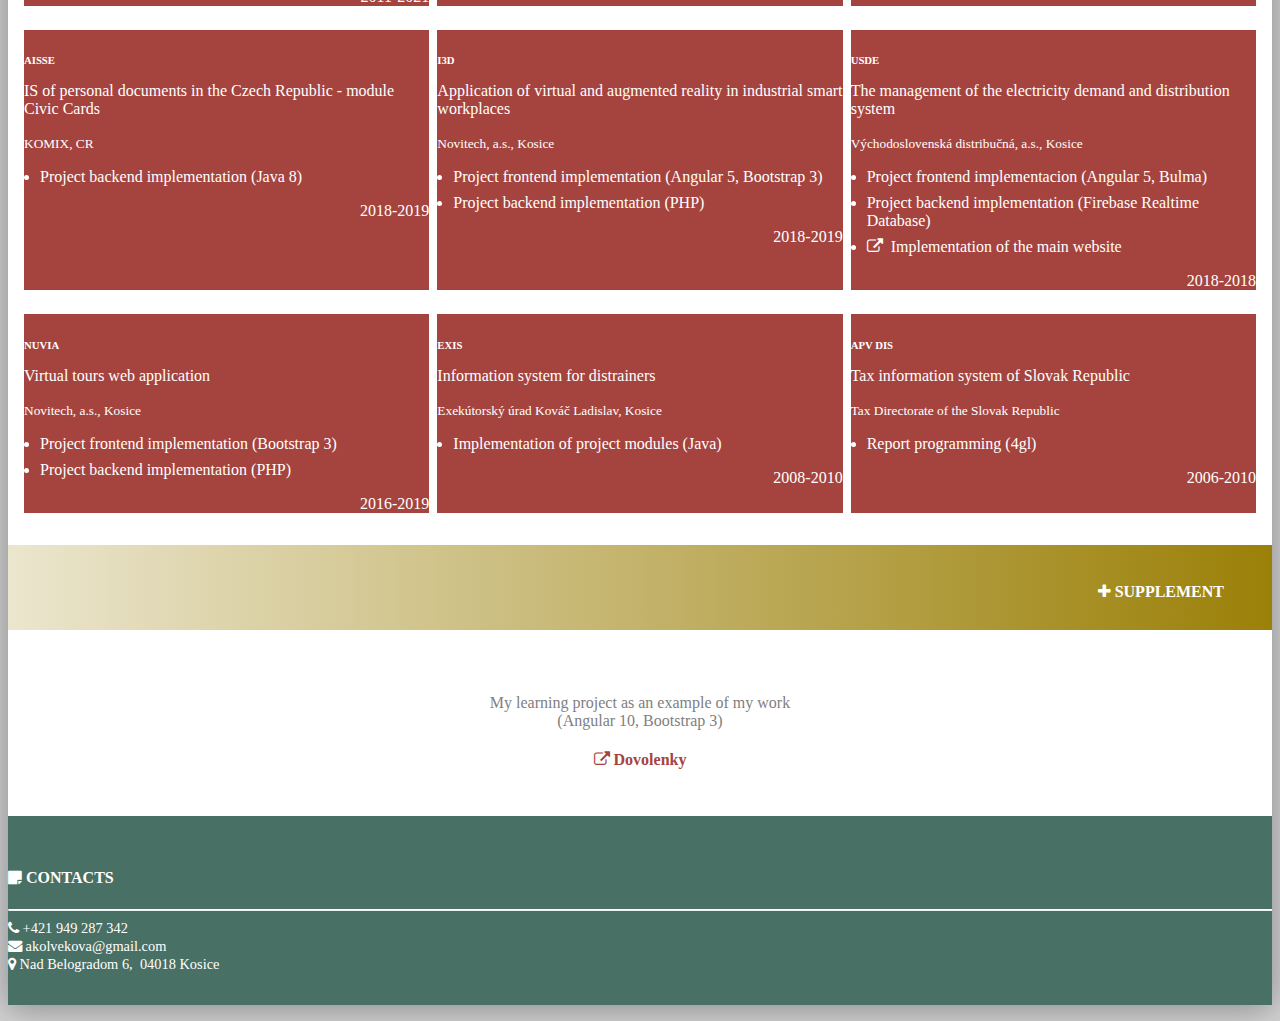
==== commit 30f78514: "cv - opravy" ====
--- a/cv/index.html
+++ b/cv/index.html
@@ -336,9 +336,13 @@
                                 5, Bulma)</li>
                             <li data-i18n="cv.experience.cards.usde.text-2">Project backend implementation (Firebase
                                 Realtime Database)</li>
-                            <li data-i18n="cv.experience.cards.usde.text-3">Implementation of the main website</li>
-                            <a href="https://www.predplatenaelektrina.sk/assets/top.html" target="_blank">
-                                <i class="fa fa-external-link"></i></a>
+                            <li>
+                                <a href="https://www.predplatenaelektrina.sk/assets/top.html" target="_blank">
+                                    <i class="fa fa-external-link"></i>&nbsp;
+                                    <span data-i18n="cv.experience.cards.usde.text-3">Implementation of the main
+                                        website</span>
+                                </a>
+                            </li>
                         </ul>
                     </div>
                     <div class="card-footer">
@@ -517,6 +521,7 @@
                                 <i class="fa fa-external-link"></i> Dovolenky</a></h4>
                     </div>
                 </div>
+            </div>
         </section>
 
         <section>
@@ -535,7 +540,6 @@
                                     </a>
                                 </div>
                             </div>
-                            </a>
                         </div>
                         <div class="col-lg-4 mb-3 link-w">
                             <div class="row justify-content-center">
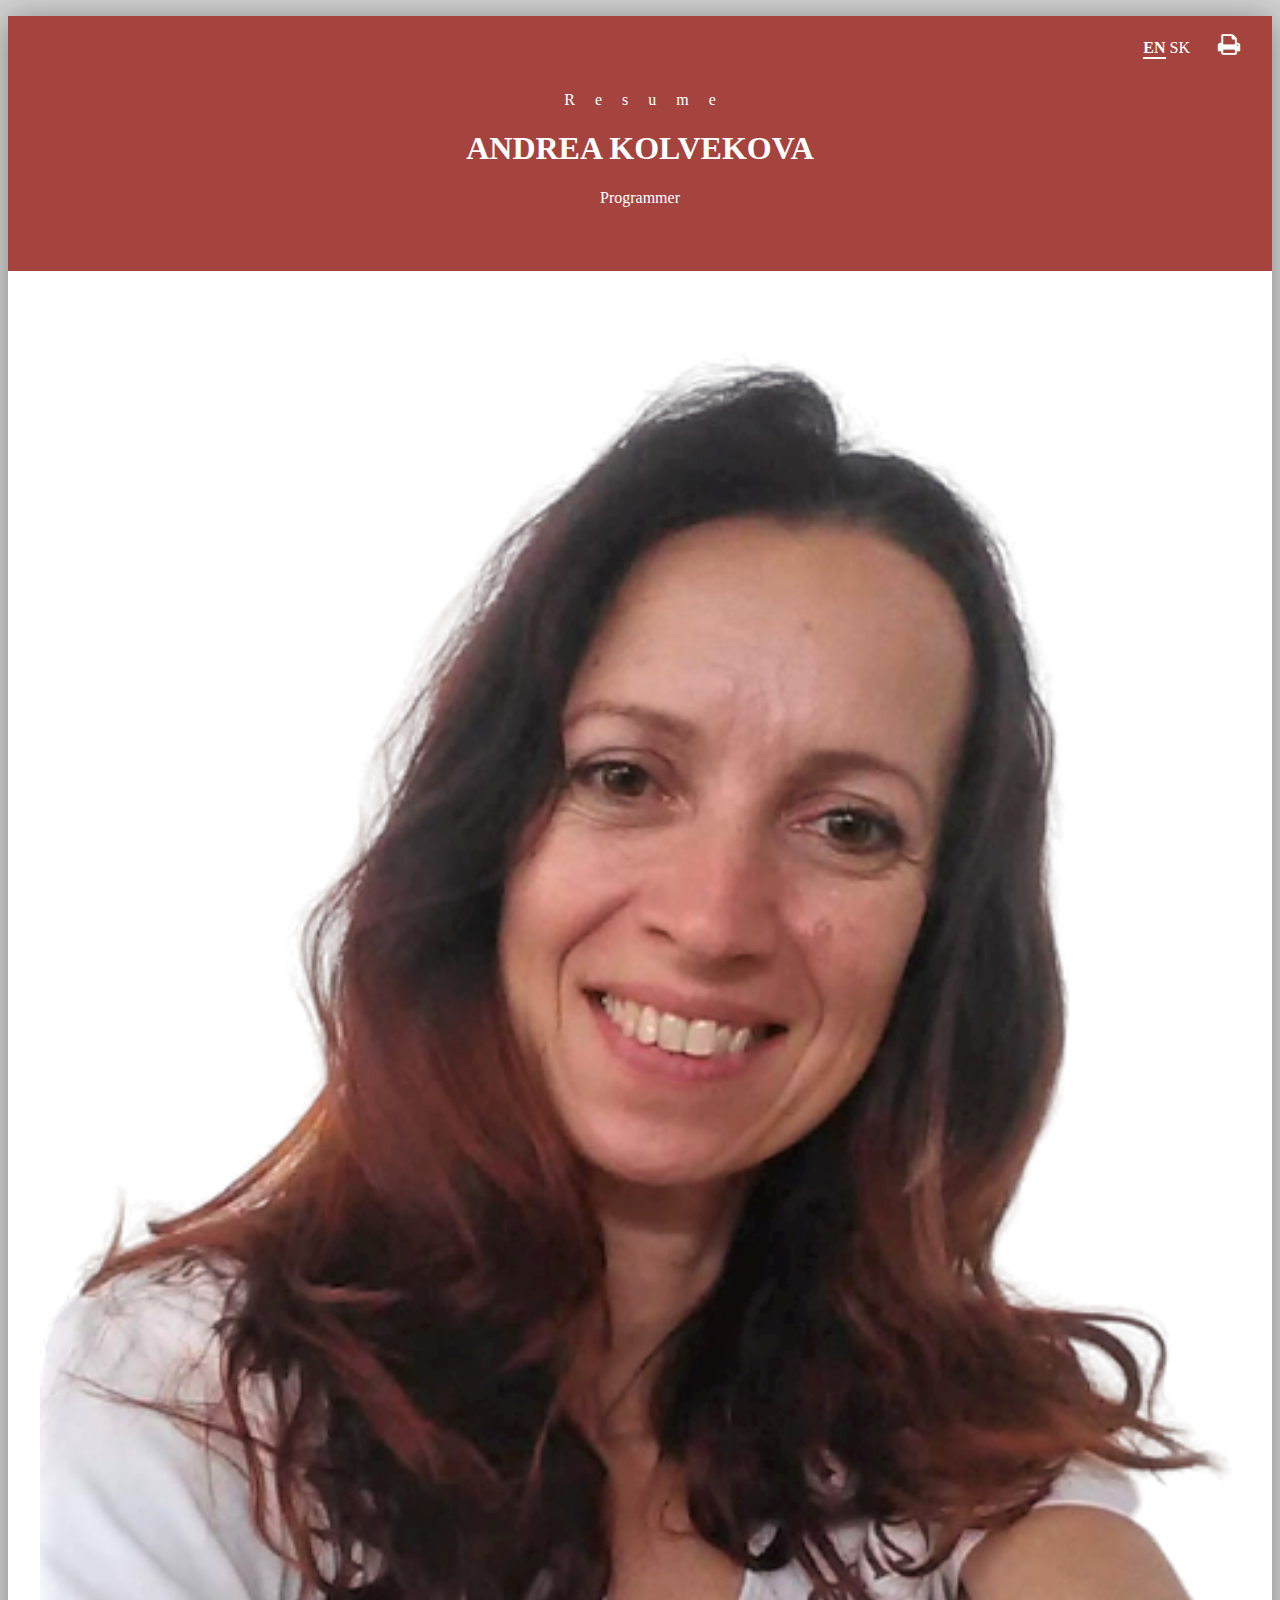
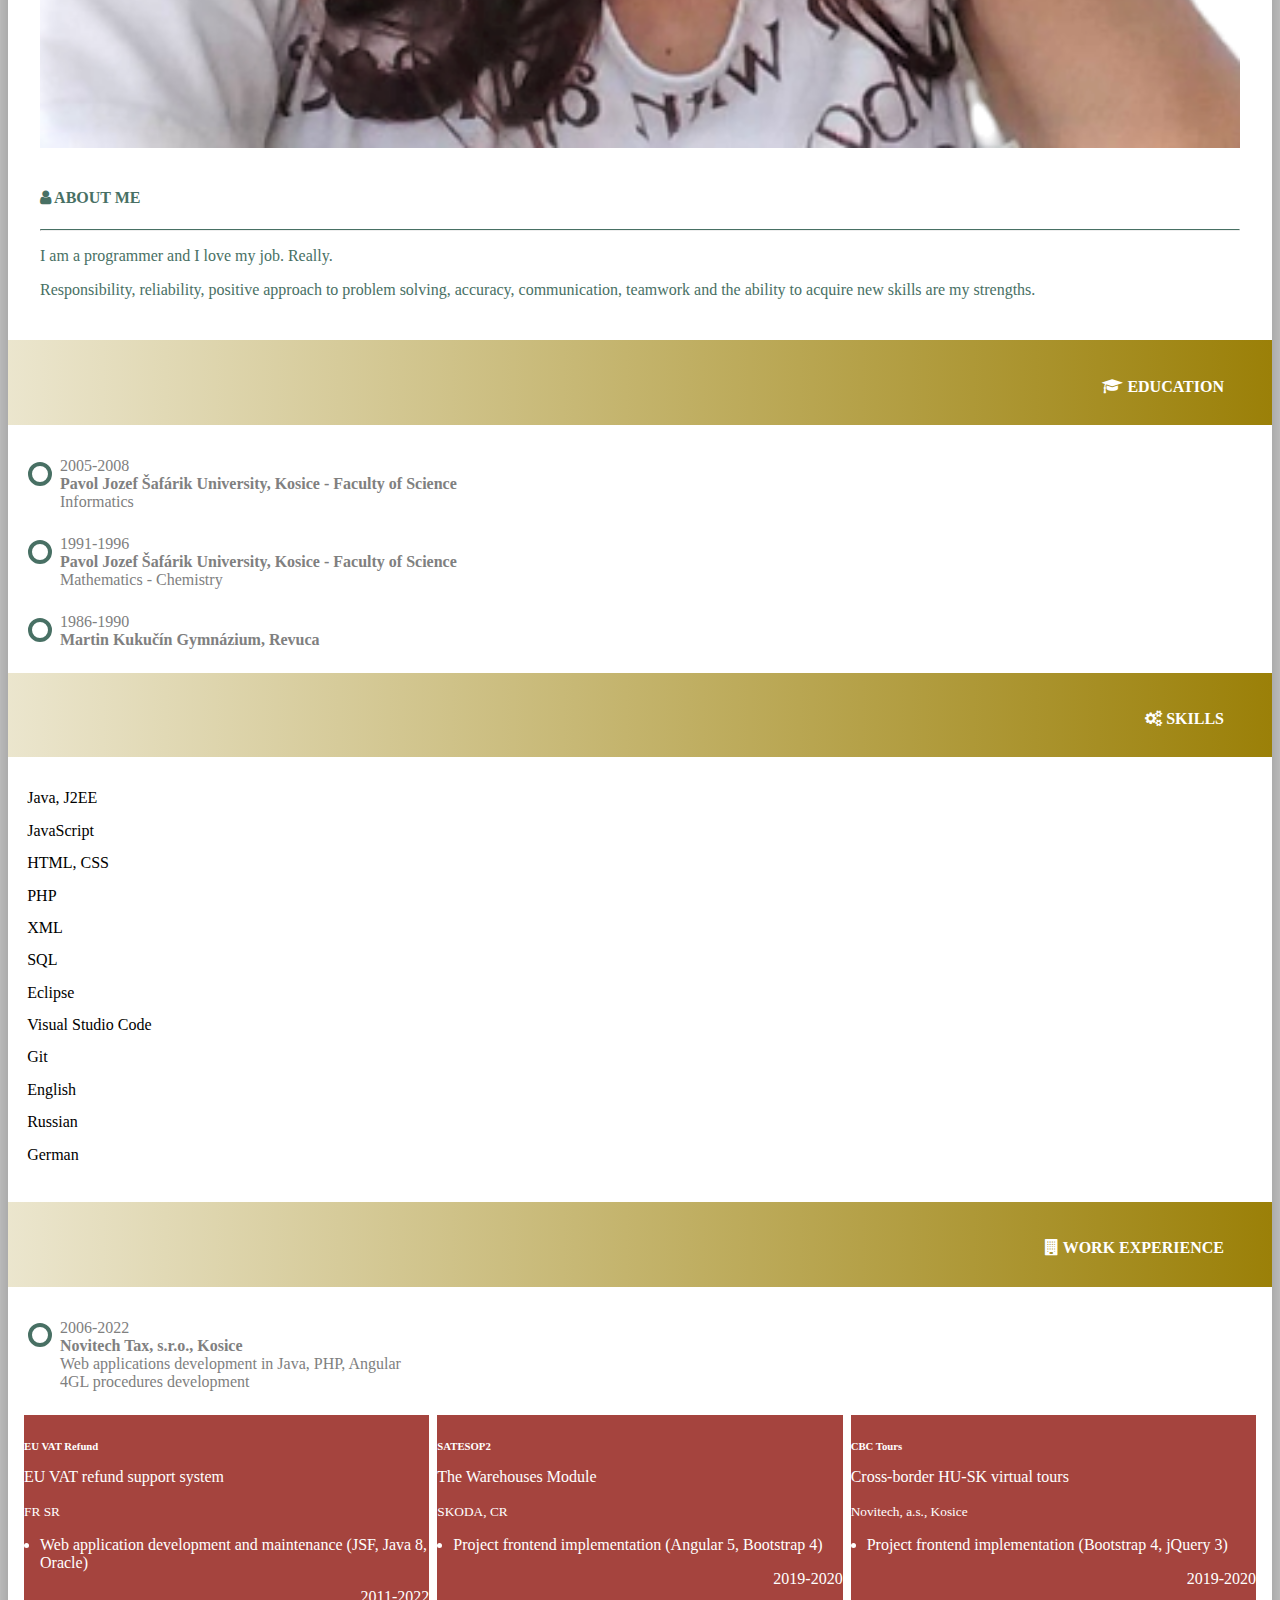
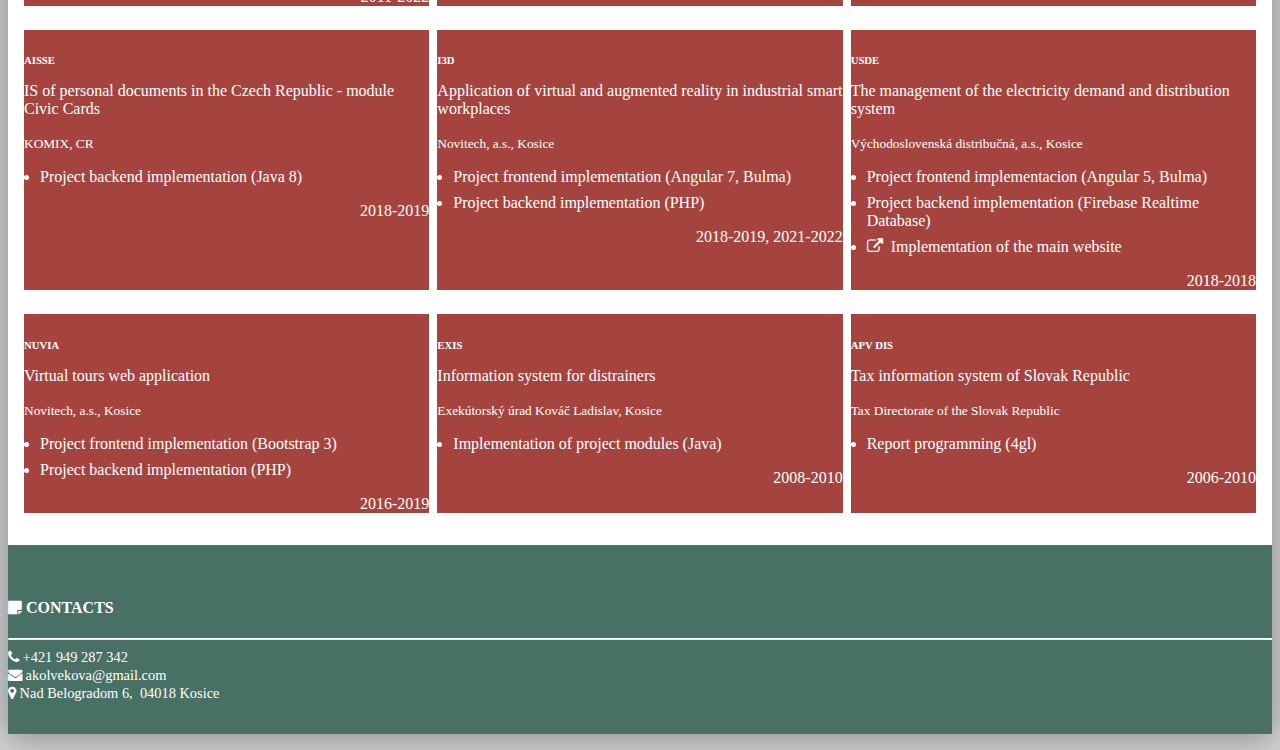
==== commit 816023a7: "aktualizacia" ====
--- a/cv/index.html
+++ b/cv/index.html
@@ -118,12 +118,12 @@
                 <div class="col-lg-2 col-sm-3 col-6">
                     Java, J2EE
                     <div class="progress">
-                        <div class="progress-bar-1" role="progressbar" style="width: 75%" aria-valuenow="75"
+                        <div class="progress-bar-1" role="progressbar" style="width: 70%" aria-valuenow="70"
                             aria-valuemin="0" aria-valuemax="100"></div>
                     </div>
                     JavaScript
                     <div class="progress">
-                        <div class="progress-bar-1" role="progressbar" style="width: 50%" aria-valuenow="50"
+                        <div class="progress-bar-1" role="progressbar" style="width: 40%" aria-valuenow="40"
                             aria-valuemin="0" aria-valuemax="100"></div>
                     </div>
                     HTML, CSS
@@ -152,12 +152,12 @@
                 <div class="col-lg-2 col-sm-3 col-6">
                     Eclipse
                     <div class="progress">
-                        <div class="progress-bar-2" role="progressbar" style="width: 75%" aria-valuenow="75"
+                        <div class="progress-bar-2" role="progressbar" style="width: 70%" aria-valuenow="70"
                             aria-valuemin="0" aria-valuemax="100"></div>
                     </div>
                     Visual Studio Code
                     <div class="progress">
-                        <div class="progress-bar-2" role="progressbar" style="width: 60%" aria-valuenow="60"
+                        <div class="progress-bar-2" role="progressbar" style="width: 70%" aria-valuenow="70"
                             aria-valuemin="0" aria-valuemax="100"></div>
                     </div>
                     Git
@@ -198,7 +198,7 @@
                         <li>
                             <div class="row row-timeline">
                                 <div class="col-sm-3">
-                                    2006-2021
+                                    2006-2022
                                 </div>
                                 <div class="col-sm-9">
                                     <div class="link-g">
@@ -233,7 +233,7 @@
                         </ul>
                     </div>
                     <div class="card-footer">
-                        2011-2021
+                        2011-2022
                     </div>
                 </div>
                 <div class="card">
@@ -309,12 +309,12 @@
                     <div class="card-body">
                         <ul>
                             <li data-i18n="cv.experience.cards.i3d.text-1">Project frontend implementation (Angular
-                                5, Bootstrap 3)</li>
+                                7, Bulma)</li>
                             <li data-i18n="cv.experience.cards.i3d.text-2">Project backend implementation (PHP)</li>
                         </ul>
                     </div>
                     <div class="card-footer">
-                        2018-2019
+                        2018-2019, 2021-2022
                     </div>
                 </div>
                 <div class="card">
@@ -430,7 +430,7 @@
                         <td data-i18n="cv.experience.cards.vref.subscription"></td>
                         <td data-i18n="cv.experience.cards.vref.customer"></td>
                         <td data-i18n="cv.experience.cards.vref.text-1"></td>
-                        <td>2011-2021</td>
+                        <td>2011-2022</td>
                     </tr>
                     <tr>
                         <th scope="row">SATESOP2</th>
@@ -461,7 +461,7 @@
                             <div data-i18n="cv.experience.cards.i3d.text-1"></div>
                             <div data-i18n="cv.experience.cards.i3d.text-2"></div>
                         </td>
-                        <td>2018-2019</td>
+                        <td>2018-2019, 2021-2022</td>
                     </tr>
                     <tr>
                         <th scope="row">USDE</th>
@@ -502,7 +502,7 @@
             </table>
         </section>
 
-        <section>
+        <!--section>
             <div class="data-title text-inverse">
                 <h4><i class="fa fa-plus" aria-hidden="true"></i><span
                         data-i18n="cv.supplement.title">&nbsp;SUPPLEMENT</span></h4>
@@ -522,7 +522,7 @@
                     </div>
                 </div>
             </div>
-        </section>
+        </section-->
 
         <section>
             <div class="row justify-content-center contacts">
